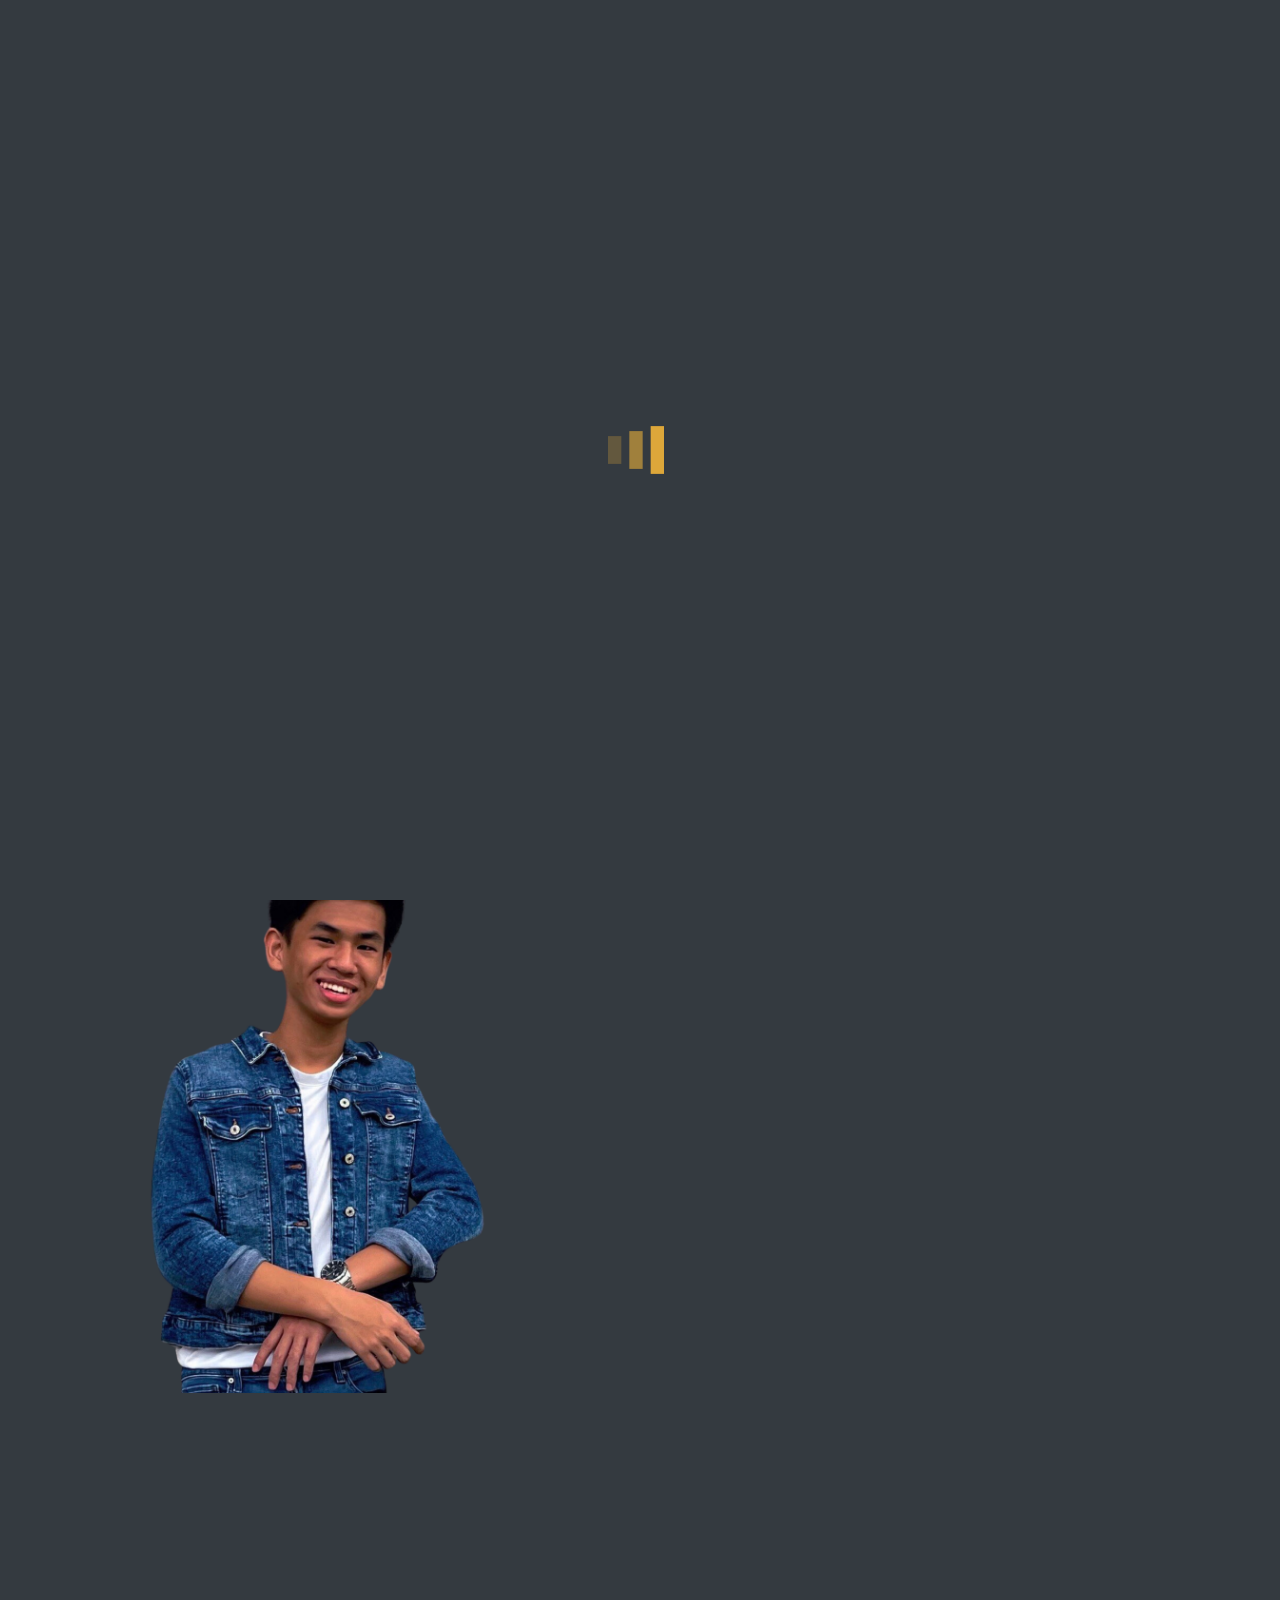
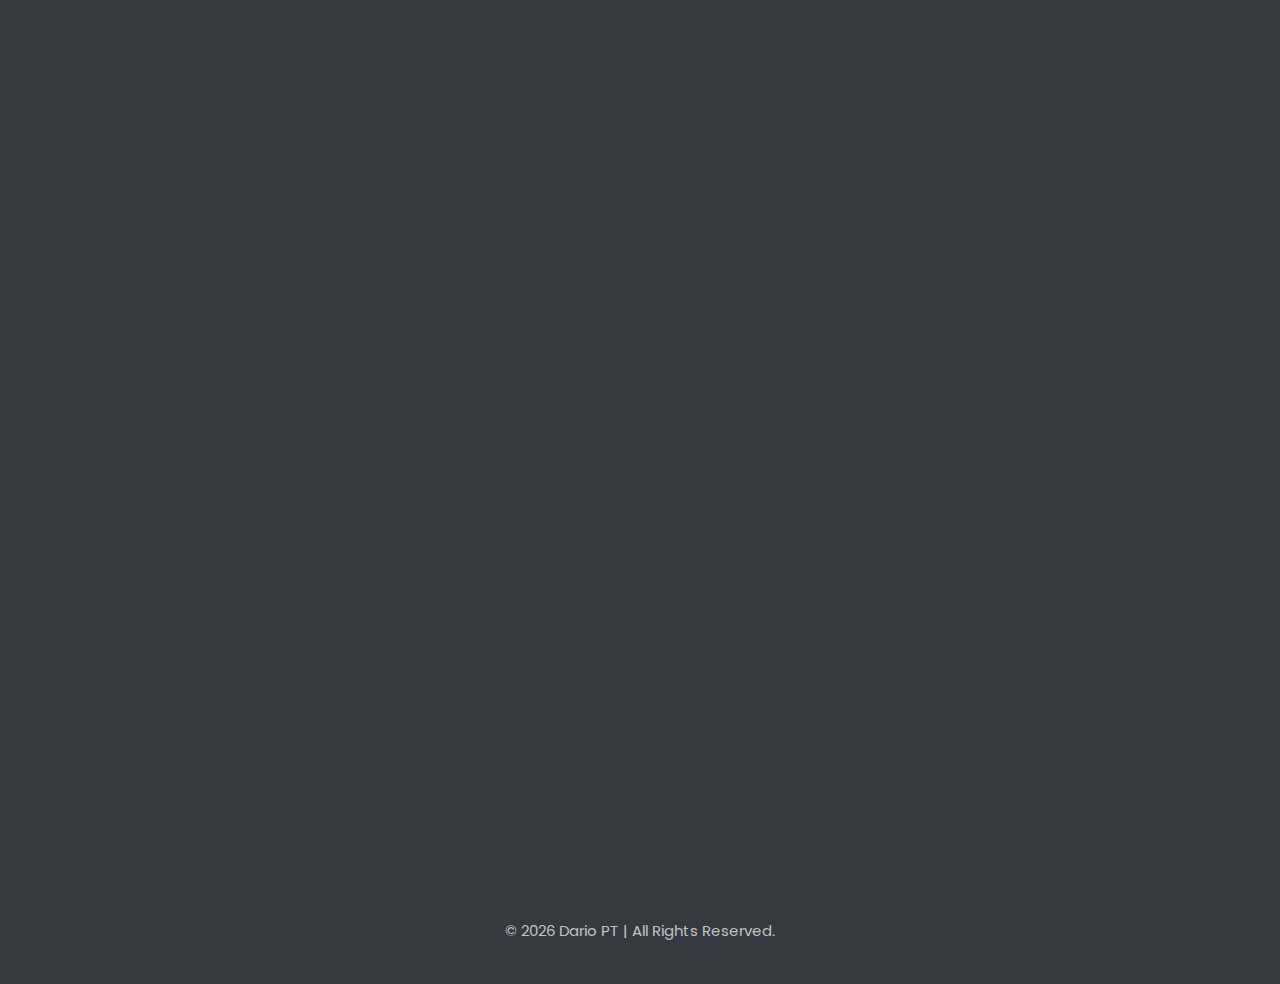
==== index.html @ b9d236a0 "Add files via upload" ====
<!DOCTYPE html>
<html lang="en">

  <head>
    <title>Dario Prawara Teh</title>
    <meta charset="utf-8">
    <meta name="viewport" content="width=device-width, initial-scale=1, maximum-scale=1">

	<meta property="og:title" content="Dario's Webpage">
	<meta property="og:description" content="Explore a world of technology and innovation through my portfolio website. Join me on a digital journey of creativity, learning, and growth.">
	<meta property="og:image" content="https://darios-webpage.netlify.app/images/d-icon.png">
	<meta property="og:url" content="https://darios-webpage.netlify.app/">
    
    <link href="https://fonts.googleapis.com/css?family=Poppins:100,200,300,400,500,600,700,800,900" rel="stylesheet">

    <link rel="stylesheet" href="css/open-iconic-bootstrap.min.css">
    <link rel="stylesheet" href="css/animate.css">
    <link rel="stylesheet" href="css/owl.carousel.min.css">
    <link rel="stylesheet" href="css/owl.theme.default.min.css">
    <link rel="stylesheet" href="css/flaticon.css">
    <link rel="stylesheet" href="css/icomoon.css">
    <link rel="stylesheet" href="css/style.css">
	<!-- Favicon-->
    <link rel="shortcut icon" href="./images/d-icon.png">
  </head>

  <body data-spy="scroll" data-target=".site-navbar-target" data-offset="300">	
	
	<!--Loader-->
	<div class="loader">
		<svg version="1.1" id="Layer_1" xmlns="http://www.w3.org/2000/svg" xmlns:xlink="http://www.w3.org/1999/xlink" x="0px" y="0px"
		   width="90px" height="80px" viewBox="0 0 24 30" style="enable-background:new 0 0 50 50;" xml:space="preserve">
		  <rect x="0" y="10" width="5" height="10" opacity="0.5">
			<animate attributeName="opacity" attributeType="XML" values="0.2; 1; .2" begin="0s" dur="0.8s" repeatCount="indefinite" />
			<animate attributeName="height" attributeType="XML" values="10; 20; 10" begin="0s" dur="0.8s" repeatCount="indefinite" />
			<animate attributeName="y" attributeType="XML" values="10; 5; 10" begin="0s" dur="0.8s" repeatCount="indefinite" />
		  </rect>
		  <rect x="8" y="10" width="5" height="10" opacity="0.5">
			<animate attributeName="opacity" attributeType="XML" values="0.2; 1; .2" begin="0.15s" dur="0.8s" repeatCount="indefinite" />
			<animate attributeName="height" attributeType="XML" values="10; 20; 10" begin="0.15s" dur="0.8s" repeatCount="indefinite" />
			<animate attributeName="y" attributeType="XML" values="10; 5; 10" begin="0.15s" dur="0.8s" repeatCount="indefinite" />
		  </rect>
		  <rect x="16" y="10" width="5" height="10" opacity="0.5">
			<animate attributeName="opacity" attributeType="XML" values="0.2; 1; .2" begin="0.3s" dur="0.8s" repeatCount="indefinite" />
			<animate attributeName="height" attributeType="XML" values="10; 20; 10" begin="0.3s" dur="0.8s" repeatCount="indefinite" />
			<animate attributeName="y" attributeType="XML" values="10; 5; 10" begin="0.3s" dur="0.8s" repeatCount="indefinite" />
		  </rect>
		</svg>
	</div>
	
	<!-- Navigation Bar -->
	<nav class="navbar navbar-expand-lg navbar-dark ftco_navbar ftco-navbar-light site-navbar-target sticky-top" id="ftco-navbar">
		<div class="container">
			<!-- Logo -->
			<a class="navbar-brand px-4 mt-1" href="index.html">Dario.</a>
			<!-- Hamburger Menu Button -->
			<button class="navbar-toggler js-fh5co-nav-toggle fh5co-nav-toggle collapsed" type="button" data-toggle="collapse" data-target="#ftco-nav" aria-controls="ftco-nav" aria-expanded="false" aria-label="Toggle navigation">
				<span class="oi oi-menu px-4"></span>
				<span class="oi oi-x px-4"></span>
			</button>
		
			<!-- Navigation Links -->
			<div class="collapse navbar-collapse" id="ftco-nav">
				<ul class="navbar-nav nav ml-auto">
					<!-- Home Link -->
					<li class="nav-item px-4"><a href="#home-section" class="nav-link"><span>Home</span></a></li>
					<!-- About Link -->
					<li class="nav-item px-4"><a href="#about-section" class="nav-link"><span>About</span></a></li>
					<!-- Experiences Link -->
					<li class="nav-item px-4"><a href="#experience-section" class="nav-link"><span>Experiences</span></a></li>
					<!-- Skills Link -->
					<li class="nav-item px-4"><a href="#skills-section" class="nav-link"><span>Skills</span></a></li>
					<!-- Projects Link -->
					<li class="nav-item px-4"><a href="#projects-section" class="nav-link"><span>Projects</span></a></li>
				</ul>
			</div>
		</div>
	</nav>
	
	<!-- Home Section (Introduction and Picture) -->
	<section id="home-section" class="hero">
		<div class="home-slider owl-carousel" data-plugin-options="{'items': 1, 'loop': false, 'dots': false, 'nav': true, 'autoHeight': false, 'preventMovementUntilSwipeScrollTolerance': true, 'swipeScrollTolerance': 50}">
			<!--Feature Section / Introduction Section-->
			<div class="slider-item">
				<div class="overlay"></div>
				<div class="container">
					<div class="row d-md-flex no-gutters slider-text align-items-end justify-content-end" data-scrollax-parent="true">
						<div class="one-third js-fullheight order-md-last img" style="background-image:url(images/bg_1.png);">
							<div class="overlay"></div>
						</div>
						<div class="one-forth d-flex align-items-center ftco-animate" data-scrollax="properties: { translateY: '70%' }">
							<div class="text mx-3">
								<span class="subheading">Hey There!</span>
								<h1 class="mb-4 mt-3">I'm <span>Dario Prawara Teh</span></h1>
								<h3 class="mb-4">An Aspiring Software Developer</h3>
								<p><a href="./docs/RESUME-2023_DARIO-PRAWARA-TEH-WEI-RONG.pdf" class="btn btn-primary py-3 px-4">View CV</a> <a href="./public/projects.html" class="btn btn-white btn-outline-white py-3 px-4">My projects</a></p>
							</div>
						</div>
					</div>
				</div>
			</div>
			<div class="slider-item">
				<div class="overlay"></div>
			  <div class="container">
				<div class="row d-flex no-gutters slider-text align-items-end justify-content-end" data-scrollax-parent="true">
					<div class="one-third js-fullheight order-md-last img" style="background-image:url(images/bg_1_ver2.png);">
						<div class="overlay"></div>
					</div>
					<div class="one-forth d-flex align-items-center ftco-animate" data-scrollax=" properties: { translateY: '70%' }">
						<div class="text">
							<span class="subheading">Hey There!</span>
						  <h1 class="carousel-text-2 mb-4 mt-3">I'm a <span>computer science</span> student in Singapore</h1>
						  <p><a href="./docs/RESUME-2023_DARIO-PRAWARA-TEH-WEI-RONG.pdf" class="btn btn-primary py-3 px-4">View CV</a> <a href="./public/projects.html" class="btn btn-white btn-outline-white py-3 px-4">My projects</a></p>
					  </div>
					</div>
				  </div>
			  </div>
			</div>
		</div>
	</section>

	<!--About Me Section (Feature Interests, A bit About Me)-->
	<section class="ftco-about img ftco-section ftco-no-pb pt-5 mt-5" id="about-section">
		<div class="container">
			<div class="row d-flex">
				<!-- Left Column: Image -->
				<div class="col-md-6 col-lg-5 d-flex">
					<div class="img-about img d-flex align-items-stretch">
						<div class="overlay"></div>
						<!-- Image Display -->
						<div class="img d-flex align-self-stretch align-items-center" style="background-image:url(images/bg_2.png);">
						</div>
					</div>
				</div>
				<!-- Right Column: Text Content -->
				<div class="col-md-6 col-lg-7 pl-lg-5 ftco-no-pb">
					<div class="row justify-content-start">
						<div class="col-md-12 heading-section ftco-animate">
							<!-- Main Heading -->
							<h1 class="big big-2 text-center">ABOUT ME</h1>
							<h2 class="mb-4 text-center">ABOUT ME</h2>
							<p class="text-center">Discover what defines me below.</p>
							<!-- About Me Text -->
							<p class="about-me px-4" style="color:white">I'm a driven individual, fiercely pursuing my ambitions with unwavering purpose. In my academic journey, I've excelled in both studies and extracurriculars. My leadership roles have honed my communication and organizational prowess, empowering me to inspire and guide others effectively.<br><br>My tenacity fuels my unwavering commitment to goal achievement. I thrive on focused, goal-oriented approaches. Moreover, my inherent adaptability effortlessly allows me to embrace fresh ideas and viewpoints, reflecting my innate versatility.</p>
						</div>
					</div>
					<!-- Counter Section -->
					<div class="counter counter-wrap ftco-animate mt-md-4">
						<div class="text">
							<p style="font-size:17px;">
								<!-- Project Completion Counter -->
								<span class="number" data-number="13" style="font-weight:bold">0</span>
								<span style="font-weight:bold">Projects Completed</span>
							</p>
						</div>
					</div>
				</div>
			</div>
		</div>
	</section>

	<!--Experiences Section (Feature Educational Qualifications / Work Experience)-->
    <section class="ftco-section ftco-no-pb pt-4 mt-5" id="experience-section">
    	<div class="container">
    		<div class="row justify-content-center pb-4">
          <div class="col-md-10 heading-section text-center ftco-animate">
          	<h1 class="big big-2">EXPERIENCE</h1>
            <h2 class="mb-4">EXPERIENCE</h2>
            <p class="px-2">Here is my experience in internship roles, competitions and self-initiated ventures that have cultivated my expertise in technology and AI.</p>
          </div>
        </div>
    		<div class="row">
    			<div class="experience col-md-4 mb-4">
    				<div class="exp resume-wrap ftco-animate">
    					<span class="date">2022</span>
    					<h2>IT Systems Support Intern</h2>
    					<span class="position">TraceSafe Asia Pacific</span>
    					<p class="mt-4">I played a key role in the production and development of MOH Sensor Gateways (IoT), taking the lead in guiding Year 3 Interns, meticulously managing technical data for efficient retrieval, and conducting comprehensive tests to ensure the optimal functioning of SIM cards within the gateway devices.</p>
    				</div>
    			</div>

				<div class="experience col-md-4 mb-4">
    				<div class="exp resume-wrap ftco-animate">
    					<span class="date">2023</span>
    					<h2>GroceryGO</h2>
    					<span class="position">My Incubator Startup</span>
    					<p class="mt-4">I am currently working on an AI-powered grocery app, GroceryGO, to ease the hassles of grocery shopping using machine learning algorithms and AI image-to-text recognition tools. The idea achieved 3rd place at the Singapore Polytechnic Entrepreneurship Festival, proving the feasibility of this innovation.</p>
    				</div>
    			</div>

    			<div class="experience col-md-4 mb-4">
    				<div class="exp resume-wrap ftco-animate">
    					<span class="date">2022-2025</span>
    					<h2>Diploma in Applied AI &amp; Analytics</h2>
    					<span class="position">Singapore Polytechnic</span>
    					<p class="mt-4">Pursuing a diploma in Applied AI and Analytics exposed me to coding software, equipping me with programming skills for data analysis, machine learning, and building AI models. This enables me to handle complex datasets, implement algorithms, and obtain insights for informed decisions.</p>
    				</div>
    			</div>
    		</div>
    	</div>
    </section>

	<!--Skills Section (Showcase some programming languages learnt / familiar with)-->
    <section class="ftco-section ftco-no-pb" id="skills-section">
    	<div class="container">
    		<div class="row justify-content-center py-2 pb-4">
          <div class="col-md-10 heading-section text-center ftco-animate">
          	<h1 class="big big-2">SKILLS</h1>
            <h2 class="mb-4">SKILLS</h2>
            <p class="px-2">Pursuing a diploma in Applied AI and Analytics, I possess expertise in various programming software, allowing me to proficiently analyze complex data, develop advanced algorithms, and create innovative AI solutions.</p>
          </div>
        </div>
    		<div class="row">
					<div class="skills col-md-4 text-center d-flex ftco-animate">
						<a class="services-1">
							<span class="icon">
								<img src="/images/html-5.png">
							</span>
							<div class="desc">
								<h3 class="mb-3">HTML | CSS | Bootstrap</h3>
							</div>
						</a>
					</div>
					<div class="skills col-md-4 text-center d-flex ftco-animate">
						<a class="services-1">
							<span class="icon">
								<img src="/images/js-icon.png">
							</span>
							<div class="desc">
								<h3 class="mb-3">Javascript</h3>
							</div>
						</a>
					</div>
					<div class="skills col-md-4 text-center d-flex ftco-animate">
						<a class="services-1">
							<span class="icon">
								<img src="/images/python.png">
							</span>
							<div class="desc">
								<h3 class="mb-3">Python</h3>
							</div>
						</a>
					</div>
					<div class="skills col-md-4 text-center d-flex ftco-animate">
						<a class="services-1">
							<span class="icon">
								<img src="/images/react.png">
							</span>
							<div class="desc">
								<h3 class="mb-3">React</h3>
							</div>
						</a>
					</div>
					<div class="skills col-md-4 text-center d-flex ftco-animate">
						<a class="services-1">
							<span class="icon">
								<img src="/images/database-icon.png">
							</span>
							<div class="desc">
								<h3 class="mb-3">MySQL | SQLServer</h3>
							</div>
						</a>
					</div>
					<div class="skills col-md-4 text-center d-flex ftco-animate">
						<a class="services-1">
							<span class="icon">
								<img src="/images/mongodb.png">
							</span>
							<div class="desc">
								<h3 class="mb-3">MongoDB</h3>
							</div>
						</a>
					</div>
					<div class="skills col-md-4 text-center d-flex ftco-animate">
						<a class="services-1">
							<span class="icon">
								<img src="/images/tableau.png">
							</span>
							<div class="desc">
								<h3 class="mb-3">Tableau</h3>
							</div>
						</a>
					</div>
				</div>
    		</div>
    </section>

	<!--Projects Section (Showcase 6 pinned projects / works done)-->
    <section class="ftco-section" id="projects-section">
    	<div class="container">
    		<div class="row justify-content-center pb-4">
				<div class="col-md-12 heading-section text-center ftco-animate">
					<h1 class="big big-2">PROJECTS</h1>
					<h2 class="mb-4">PROJECTS</h2>
					<p class="px-2">Here are a few of the projects I've been involved in, spanning AI, web design, and more. Feel free to check them out!</p>
				</div>
			</div>

			<div class="container">
				<div class="row">
					<div class="pinned col-md-6 mb-4">
						<div class="card ftco-animate" style="background-color:rgba(255, 255, 255, 0.1); border: 1px solid white; max-height: 200px;">
							<a href='../public/projects-detail.html?projectId=0'><div class="card-body card-projects">
								<h5 class="card-title" style="font-size:17px;">Bank Fraud Classification Model</h5>
								<p class="card-text">AI & MACHINE LEARNING</p>
							</div></a>
						</div>
					</div>
					<div class="pinned col-md-6 mb-4">
						<div class="card ftco-animate" style="background-color:rgba(255, 255, 255, 0.1); border: 1px solid white; max-height: 200px;">
							<a href='./public/projects-detail.html?projectId=1'><div class="card-body card-projects">
								<h5 class="card-title" style="font-size:17px;">Energy Consumption Forecasting</h5>
								<p class="card-text">AI & MACHINE LEARNING</p>
							</div></a>
						</div>
					</div>
					<div class="pinned col-md-6 mb-4">
						<div class="card ftco-animate" style="background-color:rgba(255, 255, 255, 0.1); border: 1px solid white; max-height: 200px;">
							<a href='./public/projects-detail.html?projectId=2'><div class="card-body card-projects">
								<h5 class="card-title" style="font-size:17px;">Bootstrap Portfolio Website</h5>
								<p class="card-text">FRONT-END WEB DEVELOPMENT</p>
							</div></a>
						</div>
					</div>
					<div class="pinned col-md-6 mb-4">
						<div class="card ftco-animate" style="background-color:rgba(255, 255, 255, 0.1); border: 1px solid white; max-height: 200px;">
							<a href='./public/projects-detail.html?projectId=3'><div class="card-body card-projects">
								<h5 class="card-title" style="font-size:17px;">US Housing Prices Prediction</h5>
								<p class="card-text">AI & MACHINE LEARNING</p>
							</div></a>
						</div>
					</div>
					<div class="pinned col-md-6 mb-4">
						<div class="card ftco-animate" style="background-color:rgba(255, 255, 255, 0.1); border: 1px solid white; max-height: 200px;">
							<a href='./public/projects-detail.html?projectId=4'><div class="card-body card-projects">
								<h5 class="card-title" style="font-size:17px;">Mall Customers Clustering Analysis</h5>
								<p class="card-text">AI & MACHINE LEARNING</p>
							</div></a>
						</div>
					</div>
					<div class="pinned col-md-6 mb-4">
						<div class="card ftco-animate" style="background-color:rgba(255, 255, 255, 0.1); border: 1px solid white; max-height: 200px;">
							<a href='./public/projects-detail.html?projectId=5'><div class="card-body card-projects">
								<h5 class="card-title" style="font-size:17px;">Renewable Energy Data Analysis</h5>
								<p class="card-text">DATA SCIENCE & ANALYTICS</p>
							</div></a>
						</div>
					</div>
				</div>
			</div>

			<div class="row justify-content-center mt-5">
    			<div class="col-md-6 text-center ftco-animate">
    				<p><a href="./public/projects.html" class="btn btn-primary py-4 px-5">View All Projects</a></p>
    			</div>
    		</div>

		</div>
	</section>
		
	<!--Contact Section (Reach out to Linkedin...)-->
    <footer class="ftco-footer">

      <div class="container">
        <div class="row mb-2">
          <div class="col-md">
            <div class="ftco-footer-widget mb-2 d-flex justify-content-center align-items-center">
              <ul class="ftco-footer-social list-unstyled float-md-left float-lft mt-5">
                <li class="ftco-animate"><a href="https://www.linkedin.com/in/dariopteh/"><span class="icon-linkedin"></span></a></li>
                <li class="ftco-animate"><a href="https://github.com/DarioPTWR"><span class="icon-github"></span></a></li>
                <li class="ftco-animate"><a href="https://www.instagram.com/darioprawara/"><span class="icon-instagram"></span></a></li>
				<li class="ftco-animate"><a href="mailto:darioprawarateh@gmail.com"><span class="icon-envelope"></span></a></li>
              </ul>
            </div>
          </div>
		</div>

        <div class="row">
          <div class="col-md-12 text-center mb-4">
            <p style="font-size:15px">&copy;&nbsp;<script>document.write(new Date().getFullYear());</script> Dario PT | All Rights Reserved.</p>
          </div>
        </div>
      </div>
    </footer>

	<script>
		// Loader Function
		setTimeout(function(){
			$('.loader').fadeToggle();
		}, 1500);
	</script>

	<!--JavaScript Files-->
	<script src="js/jquery.min.js"></script>
	<script src="js/jquery-migrate-3.0.1.min.js"></script>
	<script src="js/bootstrap.min.js"></script>
	<script src="js/jquery.waypoints.min.js"></script>
	<script src="js/jquery.stellar.min.js"></script>
	<script src="js/owl.carousel.min.js"></script>
	<script src="js/aos.js"></script>
	<script src="js/jquery.animateNumber.min.js"></script>
	<script src="js/scrollax.min.js"></script>
	<script src="js/main.js"></script>
  
  </body>
</html>
---- css/flaticon.css ----
/*
  	Flaticon icon font: Flaticon
  	Creation date: 04/01/2019 13:45
  	*/


@font-face {
  font-family: "Flaticon";
  src: url("../fonts/flaticon/font/Flaticon.eot");
  src: url("../fonts/flaticon/font/Flaticon.eot?#iefix") format("embedded-opentype"),
       url("../fonts/flaticon/font/Flaticon.woff") format("woff"),
       url("../fonts/flaticon/font/Flaticon.ttf") format("truetype"),
       url("../fonts/flaticon/font/Flaticon.svg#Flaticon") format("svg");
  font-weight: normal;
  font-style: normal;
}

@media screen and (-webkit-min-device-pixel-ratio:0) {
  @font-face {
    font-family: "Flaticon";
    src: url("../fonts/flaticon/font/Flaticon.svg#Flaticon") format("svg");
  }
}

[class^="flaticon-"]:before, [class*=" flaticon-"]:before,
[class^="flaticon-"]:after, [class*=" flaticon-"]:after {   
  font-family: Flaticon;
  font-style: normal;
  font-weight: normal;
  font-variant: normal;
  text-transform: none;
  line-height: 1;

  /* Better Font Rendering =========== */
  -webkit-font-smoothing: antialiased;
  -moz-osx-font-smoothing: grayscale;
}

.flaticon-ideas:before { content: "\f100"; }
.flaticon-flasks:before { content: "\f101"; }
.flaticon-analysis:before { content: "\f102"; }
.flaticon-ux-design:before { content: "\f103"; }
.flaticon-web-design:before { content: "\f104"; }
.flaticon-idea:before { content: "\f105"; }
.flaticon-innovation:before { content: "\f106"; }
---- css/icomoon.css ----
@font-face {
  font-family: 'icomoon';
  src:  url('../fonts/icomoon/icomoon.eot?6tt51o');
  src:  url('../fonts/icomoon/icomoon.eot?6tt51o#iefix') format('embedded-opentype'),
    url('../fonts/icomoon/icomoon.ttf?6tt51o') format('truetype'),
    url('../fonts/icomoon/icomoon.woff?6tt51o') format('woff'),
    url('../fonts/icomoon/icomoon.svg?6tt51o#icomoon') format('svg');
  font-weight: normal;
  font-style: normal;
}

[class^="icon-"], [class*=" icon-"] {
  /* use !important to prevent issues with browser extensions that change fonts */
  font-family: 'icomoon' !important;
  font-style: normal;
  font-weight: normal;
  font-variant: normal;
  text-transform: none;
  line-height: 1;

  /* Better Font Rendering =========== */
  -webkit-font-smoothing: antialiased;
  -moz-osx-font-smoothing: grayscale;
}

.icon-asterisk:before {
  content: "\f069";
}
.icon-plus:before {
  content: "\f067";
}
.icon-question:before {
  content: "\f128";
}
.icon-minus:before {
  content: "\f068";
}
.icon-glass:before {
  content: "\f000";
}
.icon-music:before {
  content: "\f001";
}
.icon-search:before {
  content: "\f002";
}
.icon-envelope-o:before {
  content: "\f003";
}
.icon-heart:before {
  content: "\f004";
}
.icon-star:before {
  content: "\f005";
}
.icon-star-o:before {
  content: "\f006";
}
.icon-user:before {
  content: "\f007";
}
.icon-film:before {
  content: "\f008";
}
.icon-th-large:before {
  content: "\f009";
}
.icon-th:before {
  content: "\f00a";
}
.icon-th-list:before {
  content: "\f00b";
}
.icon-check:before {
  content: "\f00c";
}
.icon-close:before {
  content: "\f00d";
}
.icon-remove:before {
  content: "\f00d";
}
.icon-times:before {
  content: "\f00d";
}
.icon-search-plus:before {
  content: "\f00e";
}
.icon-search-minus:before {
  content: "\f010";
}
.icon-power-off:before {
  content: "\f011";
}
.icon-signal:before {
  content: "\f012";
}
.icon-cog:before {
  content: "\f013";
}
.icon-gear:before {
  content: "\f013";
}
.icon-trash-o:before {
  content: "\f014";
}
.icon-home:before {
  content: "\f015";
}
.icon-file-o:before {
  content: "\f016";
}
.icon-clock-o:before {
  content: "\f017";
}
.icon-road:before {
  content: "\f018";
}
.icon-download:before {
  content: "\f019";
}
.icon-arrow-circle-o-down:before {
  content: "\f01a";
}
.icon-arrow-circle-o-up:before {
  content: "\f01b";
}
.icon-inbox:before {
  content: "\f01c";
}
.icon-play-circle-o:before {
  content: "\f01d";
}
.icon-repeat:before {
  content: "\f01e";
}
.icon-rotate-right:before {
  content: "\f01e";
}
.icon-refresh:before {
  content: "\f021";
}
.icon-list-alt:before {
  content: "\f022";
}
.icon-lock:before {
  content: "\f023";
}
.icon-flag:before {
  content: "\f024";
}
.icon-headphones:before {
  content: "\f025";
}
.icon-volume-off:before {
  content: "\f026";
}
.icon-volume-down:before {
  content: "\f027";
}
.icon-volume-up:before {
  content: "\f028";
}
.icon-qrcode:before {
  content: "\f029";
}
.icon-barcode:before {
  content: "\f02a";
}
.icon-tag:before {
  content: "\f02b";
}
.icon-tags:before {
  content: "\f02c";
}
.icon-book:before {
  content: "\f02d";
}
.icon-bookmark:before {
  content: "\f02e";
}
.icon-print:before {
  content: "\f02f";
}
.icon-camera:before {
  content: "\f030";
}
.icon-font:before {
  content: "\f031";
}
.icon-bold:before {
  content: "\f032";
}
.icon-italic:before {
  content: "\f033";
}
.icon-text-height:before {
  content: "\f034";
}
.icon-text-width:before {
  content: "\f035";
}
.icon-align-left:before {
  content: "\f036";
}
.icon-align-center:before {
  content: "\f037";
}
.icon-align-right:before {
  content: "\f038";
}
.icon-align-justify:before {
  content: "\f039";
}
.icon-list:before {
  content: "\f03a";
}
.icon-dedent:before {
  content: "\f03b";
}
.icon-outdent:before {
  content: "\f03b";
}
.icon-indent:before {
  content: "\f03c";
}
.icon-video-camera:before {
  content: "\f03d";
}
.icon-image:before {
  content: "\f03e";
}
.icon-photo:before {
  content: "\f03e";
}
.icon-picture-o:before {
  content: "\f03e";
}
.icon-pencil:before {
  content: "\f040";
}
.icon-map-marker:before {
  content: "\f041";
}
.icon-adjust:before {
  content: "\f042";
}
.icon-tint:before {
  content: "\f043";
}
.icon-edit:before {
  content: "\f044";
}
.icon-pencil-square-o:before {
  content: "\f044";
}
.icon-share-square-o:before {
  content: "\f045";
}
.icon-check-square-o:before {
  content: "\f046";
}
.icon-arrows:before {
  content: "\f047";
}
.icon-step-backward:before {
  content: "\f048";
}
.icon-fast-backward:before {
  content: "\f049";
}
.icon-backward:before {
  content: "\f04a";
}
.icon-play:before {
  content: "\f04b";
}
.icon-pause:before {
  content: "\f04c";
}
.icon-stop:before {
  content: "\f04d";
}
.icon-forward:before {
  content: "\f04e";
}
.icon-fast-forward:before {
  content: "\f050";
}
.icon-step-forward:before {
  content: "\f051";
}
.icon-eject:before {
  content: "\f052";
}
.icon-chevron-left:before {
  content: "\f053";
}
.icon-chevron-right:before {
  content: "\f054";
}
.icon-plus-circle:before {
  content: "\f055";
}
.icon-minus-circle:before {
  content: "\f056";
}
.icon-times-circle:before {
  content: "\f057";
}
.icon-check-circle:before {
  content: "\f058";
}
.icon-question-circle:before {
  content: "\f059";
}
.icon-info-circle:before {
  content: "\f05a";
}
.icon-crosshairs:before {
  content: "\f05b";
}
.icon-times-circle-o:before {
  content: "\f05c";
}
.icon-check-circle-o:before {
  content: "\f05d";
}
.icon-ban:before {
  content: "\f05e";
}
.icon-arrow-left:before {
  content: "\f060";
}
.icon-arrow-right:before {
  content: "\f061";
}
.icon-arrow-up:before {
  content: "\f062";
}
.icon-arrow-down:before {
  content: "\f063";
}
.icon-mail-forward:before {
  content: "\f064";
}
.icon-share:before {
  content: "\f064";
}
.icon-expand:before {
  content: "\f065";
}
.icon-compress:before {
  content: "\f066";
}
.icon-exclamation-circle:before {
  content: "\f06a";
}
.icon-gift:before {
  content: "\f06b";
}
.icon-leaf:before {
  content: "\f06c";
}
.icon-fire:before {
  content: "\f06d";
}
.icon-eye:before {
  content: "\f06e";
}
.icon-eye-slash:before {
  content: "\f070";
}
.icon-exclamation-triangle:before {
  content: "\f071";
}
.icon-warning:before {
  content: "\f071";
}
.icon-plane:before {
  content: "\f072";
}
.icon-calendar:before {
  content: "\f073";
}
.icon-random:before {
  content: "\f074";
}
.icon-comment:before {
  content: "\f075";
}
.icon-magnet:before {
  content: "\f076";
}
.icon-chevron-up:before {
  content: "\f077";
}
.icon-chevron-down:before {
  content: "\f078";
}
.icon-retweet:before {
  content: "\f079";
}
.icon-shopping-cart:before {
  content: "\f07a";
}
.icon-folder:before {
  content: "\f07b";
}
.icon-folder-open:before {
  content: "\f07c";
}
.icon-arrows-v:before {
  content: "\f07d";
}
.icon-arrows-h:before {
  content: "\f07e";
}
.icon-bar-chart:before {
  content: "\f080";
}
.icon-bar-chart-o:before {
  content: "\f080";
}
.icon-twitter-square:before {
  content: "\f081";
}
.icon-facebook-square:before {
  content: "\f082";
}
.icon-camera-retro:before {
  content: "\f083";
}
.icon-key:before {
  content: "\f084";
}
.icon-cogs:before {
  content: "\f085";
}
.icon-gears:before {
  content: "\f085";
}
.icon-comments:before {
  content: "\f086";
}
.icon-thumbs-o-up:before {
  content: "\f087";
}
.icon-thumbs-o-down:before {
  content: "\f088";
}
.icon-star-half:before {
  content: "\f089";
}
.icon-heart-o:before {
  content: "\f08a";
}
.icon-sign-out:before {
  content: "\f08b";
}
.icon-linkedin-square:before {
  content: "\f08c";
}
.icon-thumb-tack:before {
  content: "\f08d";
}
.icon-external-link:before {
  content: "\f08e";
}
.icon-sign-in:before {
  content: "\f090";
}
.icon-trophy:before {
  content: "\f091";
}
.icon-github-square:before {
  content: "\f092";
}
.icon-upload:before {
  content: "\f093";
}
.icon-lemon-o:before {
  content: "\f094";
}
.icon-phone:before {
  content: "\f095";
}
.icon-square-o:before {
  content: "\f096";
}
.icon-bookmark-o:before {
  content: "\f097";
}
.icon-phone-square:before {
  content: "\f098";
}
.icon-twitter:before {
  content: "\f099";
}
.icon-facebook:before {
  content: "\f09a";
}
.icon-facebook-f:before {
  content: "\f09a";
}
.icon-github:before {
  content: "\f09b";
}
.icon-unlock:before {
  content: "\f09c";
}
.icon-credit-card:before {
  content: "\f09d";
}
.icon-feed:before {
  content: "\f09e";
}
.icon-rss:before {
  content: "\f09e";
}
.icon-hdd-o:before {
  content: "\f0a0";
}
.icon-bullhorn:before {
  content: "\f0a1";
}
.icon-bell-o:before {
  content: "\f0a2";
}
.icon-certificate:before {
  content: "\f0a3";
}
.icon-hand-o-right:before {
  content: "\f0a4";
}
.icon-hand-o-left:before {
  content: "\f0a5";
}
.icon-hand-o-up:before {
  content: "\f0a6";
}
.icon-hand-o-down:before {
  content: "\f0a7";
}
.icon-arrow-circle-left:before {
  content: "\f0a8";
}
.icon-arrow-circle-right:before {
  content: "\f0a9";
}
.icon-arrow-circle-up:before {
  content: "\f0aa";
}
.icon-arrow-circle-down:before {
  content: "\f0ab";
}
.icon-globe:before {
  content: "\f0ac";
}
.icon-wrench:before {
  content: "\f0ad";
}
.icon-tasks:before {
  content: "\f0ae";
}
.icon-filter:before {
  content: "\f0b0";
}
.icon-briefcase:before {
  content: "\f0b1";
}
.icon-arrows-alt:before {
  content: "\f0b2";
}
.icon-group:before {
  content: "\f0c0";
}
.icon-users:before {
  content: "\f0c0";
}
.icon-chain:before {
  content: "\f0c1";
}
.icon-link:before {
  content: "\f0c1";
}
.icon-cloud:before {
  content: "\f0c2";
}
.icon-flask:before {
  content: "\f0c3";
}
.icon-cut:before {
  content: "\f0c4";
}
.icon-scissors:before {
  content: "\f0c4";
}
.icon-copy:before {
  content: "\f0c5";
}
.icon-files-o:before {
  content: "\f0c5";
}
.icon-paperclip:before {
  content: "\f0c6";
}
.icon-floppy-o:before {
  content: "\f0c7";
}
.icon-save:before {
  content: "\f0c7";
}
.icon-square:before {
  content: "\f0c8";
}
.icon-bars:before {
  content: "\f0c9";
}
.icon-navicon:before {
  content: "\f0c9";
}
.icon-reorder:before {
  content: "\f0c9";
}
.icon-list-ul:before {
  content: "\f0ca";
}
.icon-list-ol:before {
  content: "\f0cb";
}
.icon-strikethrough:before {
  content: "\f0cc";
}
.icon-underline:before {
  content: "\f0cd";
}
.icon-table:before {
  content: "\f0ce";
}
.icon-magic:before {
  content: "\f0d0";
}
.icon-truck:before {
  content: "\f0d1";
}
.icon-pinterest:before {
  content: "\f0d2";
}
.icon-pinterest-square:before {
  content: "\f0d3";
}
.icon-google-plus-square:before {
  content: "\f0d4";
}
.icon-google-plus:before {
  content: "\f0d5";
}
.icon-money:before {
  content: "\f0d6";
}
.icon-caret-down:before {
  content: "\f0d7";
}
.icon-caret-up:before {
  content: "\f0d8";
}
.icon-caret-left:before {
  content: "\f0d9";
}
.icon-caret-right:before {
  content: "\f0da";
}
.icon-columns:before {
  content: "\f0db";
}
.icon-sort:before {
  content: "\f0dc";
}
.icon-unsorted:before {
  content: "\f0dc";
}
.icon-sort-desc:before {
  content: "\f0dd";
}
.icon-sort-down:before {
  content: "\f0dd";
}
.icon-sort-asc:before {
  content: "\f0de";
}
.icon-sort-up:before {
  content: "\f0de";
}
.icon-envelope:before {
  content: "\f0e0";
}
.icon-linkedin:before {
  content: "\f0e1";
}
.icon-rotate-left:before {
  content: "\f0e2";
}
.icon-undo:before {
  content: "\f0e2";
}
.icon-gavel:before {
  content: "\f0e3";
}
.icon-legal:before {
  content: "\f0e3";
}
.icon-dashboard:before {
  content: "\f0e4";
}
.icon-tachometer:before {
  content: "\f0e4";
}
.icon-comment-o:before {
  content: "\f0e5";
}
.icon-comments-o:before {
  content: "\f0e6";
}
.icon-bolt:before {
  content: "\f0e7";
}
.icon-flash:before {
  content: "\f0e7";
}
.icon-sitemap:before {
  content: "\f0e8";
}
.icon-umbrella:before {
  content: "\f0e9";
}
.icon-clipboard:before {
  content: "\f0ea";
}
.icon-paste:before {
  content: "\f0ea";
}
.icon-lightbulb-o:before {
  content: "\f0eb";
}
.icon-exchange:before {
  content: "\f0ec";
}
.icon-cloud-download:before {
  content: "\f0ed";
}
.icon-cloud-upload:before {
  content: "\f0ee";
}
.icon-user-md:before {
  content: "\f0f0";
}
.icon-stethoscope:before {
  content: "\f0f1";
}
.icon-suitcase:before {
  content: "\f0f2";
}
.icon-bell:before {
  content: "\f0f3";
}
.icon-coffee:before {
  content: "\f0f4";
}
.icon-cutlery:before {
  content: "\f0f5";
}
.icon-file-text-o:before {
  content: "\f0f6";
}
.icon-building-o:before {
  content: "\f0f7";
}
.icon-hospital-o:before {
  content: "\f0f8";
}
.icon-ambulance:before {
  content: "\f0f9";
}
.icon-medkit:before {
  content: "\f0fa";
}
.icon-fighter-jet:before {
  content: "\f0fb";
}
.icon-beer:before {
  content: "\f0fc";
}
.icon-h-square:before {
  content: "\f0fd";
}
.icon-plus-square:before {
  content: "\f0fe";
}
.icon-angle-double-left:before {
  content: "\f100";
}
.icon-angle-double-right:before {
  content: "\f101";
}
.icon-angle-double-up:before {
  content: "\f102";
}
.icon-angle-double-down:before {
  content: "\f103";
}
.icon-angle-left:before {
  content: "\f104";
}
.icon-angle-right:before {
  content: "\f105";
}
.icon-angle-up:before {
  content: "\f106";
}
.icon-angle-down:before {
  content: "\f107";
}
.icon-desktop:before {
  content: "\f108";
}
.icon-laptop:before {
  content: "\f109";
}
.icon-tablet:before {
  content: "\f10a";
}
.icon-mobile:before {
  content: "\f10b";
}
.icon-mobile-phone:before {
  content: "\f10b";
}
.icon-circle-o:before {
  content: "\f10c";
}
.icon-quote-left:before {
  content: "\f10d";
}
.icon-quote-right:before {
  content: "\f10e";
}
.icon-spinner:before {
  content: "\f110";
}
.icon-circle:before {
  content: "\f111";
}
.icon-mail-reply:before {
  content: "\f112";
}
.icon-reply:before {
  content: "\f112";
}
.icon-github-alt:before {
  content: "\f113";
}
.icon-folder-o:before {
  content: "\f114";
}
.icon-folder-open-o:before {
  content: "\f115";
}
.icon-smile-o:before {
  content: "\f118";
}
.icon-frown-o:before {
  content: "\f119";
}
.icon-meh-o:before {
  content: "\f11a";
}
.icon-gamepad:before {
  content: "\f11b";
}
.icon-keyboard-o:before {
  content: "\f11c";
}
.icon-flag-o:before {
  content: "\f11d";
}
.icon-flag-checkered:before {
  content: "\f11e";
}
.icon-terminal:before {
  content: "\f120";
}
.icon-code:before {
  content: "\f121";
}
.icon-mail-reply-all:before {
  content: "\f122";
}
.icon-reply-all:before {
  content: "\f122";
}
.icon-star-half-empty:before {
  content: "\f123";
}
.icon-star-half-full:before {
  content: "\f123";
}
.icon-star-half-o:before {
  content: "\f123";
}
.icon-location-arrow:before {
  content: "\f124";
}
.icon-crop:before {
  content: "\f125";
}
.icon-code-fork:before {
  content: "\f126";
}
.icon-chain-broken:before {
  content: "\f127";
}
.icon-unlink:before {
  content: "\f127";
}
.icon-info:before {
  content: "\f129";
}
.icon-exclamation:before {
  content: "\f12a";
}
.icon-superscript:before {
  content: "\f12b";
}
.icon-subscript:before {
  content: "\f12c";
}
.icon-eraser:before {
  content: "\f12d";
}
.icon-puzzle-piece:before {
  content: "\f12e";
}
.icon-microphone:before {
  content: "\f130";
}
.icon-microphone-slash:before {
  content: "\f131";
}
.icon-shield:before {
  content: "\f132";
}
.icon-calendar-o:before {
  content: "\f133";
}
.icon-fire-extinguisher:before {
  content: "\f134";
}
.icon-rocket:before {
  content: "\f135";
}
.icon-maxcdn:before {
  content: "\f136";
}
.icon-chevron-circle-left:before {
  content: "\f137";
}
.icon-chevron-circle-right:before {
  content: "\f138";
}
.icon-chevron-circle-up:before {
  content: "\f139";
}
.icon-chevron-circle-down:before {
  content: "\f13a";
}
.icon-html5:before {
  content: "\f13b";
}
.icon-css3:before {
  content: "\f13c";
}
.icon-anchor:before {
  content: "\f13d";
}
.icon-unlock-alt:before {
  content: "\f13e";
}
.icon-bullseye:before {
  content: "\f140";
}
.icon-ellipsis-h:before {
  content: "\f141";
}
.icon-ellipsis-v:before {
  content: "\f142";
}
.icon-rss-square:before {
  content: "\f143";
}
.icon-play-circle:before {
  content: "\f144";
}
.icon-ticket:before {
  content: "\f145";
}
.icon-minus-square:before {
  content: "\f146";
}
.icon-minus-square-o:before {
  content: "\f147";
}
.icon-level-up:before {
  content: "\f148";
}
.icon-level-down:before {
  content: "\f149";
}
.icon-check-square:before {
  content: "\f14a";
}
.icon-pencil-square:before {
  content: "\f14b";
}
.icon-external-link-square:before {
  content: "\f14c";
}
.icon-share-square:before {
  content: "\f14d";
}
.icon-compass:before {
  content: "\f14e";
}
.icon-caret-square-o-down:before {
  content: "\f150";
}
.icon-toggle-down:before {
  content: "\f150";
}
.icon-caret-square-o-up:before {
  content: "\f151";
}
.icon-toggle-up:before {
  content: "\f151";
}
.icon-caret-square-o-right:before {
  content: "\f152";
}
.icon-toggle-right:before {
  content: "\f152";
}
.icon-eur:before {
  content: "\f153";
}
.icon-euro:before {
  content: "\f153";
}
.icon-gbp:before {
  content: "\f154";
}
.icon-dollar:before {
  content: "\f155";
}
.icon-usd:before {
  content: "\f155";
}
.icon-inr:before {
  content: "\f156";
}
.icon-rupee:before {
  content: "\f156";
}
.icon-cny:before {
  content: "\f157";
}
.icon-jpy:before {
  content: "\f157";
}
.icon-rmb:before {
  content: "\f157";
}
.icon-yen:before {
  content: "\f157";
}
.icon-rouble:before {
  content: "\f158";
}
.icon-rub:before {
  content: "\f158";
}
.icon-ruble:before {
  content: "\f158";
}
.icon-krw:before {
  content: "\f159";
}
.icon-won:before {
  content: "\f159";
}
.icon-bitcoin:before {
  content: "\f15a";
}
.icon-btc:before {
  content: "\f15a";
}
.icon-file:before {
  content: "\f15b";
}
.icon-file-text:before {
  content: "\f15c";
}
.icon-sort-alpha-asc:before {
  content: "\f15d";
}
.icon-sort-alpha-desc:before {
  content: "\f15e";
}
.icon-sort-amount-asc:before {
  content: "\f160";
}
.icon-sort-amount-desc:before {
  content: "\f161";
}
.icon-sort-numeric-asc:before {
  content: "\f162";
}
.icon-sort-numeric-desc:before {
  content: "\f163";
}
.icon-thumbs-up:before {
  content: "\f164";
}
.icon-thumbs-down:before {
  content: "\f165";
}
.icon-youtube-square:before {
  content: "\f166";
}
.icon-youtube:before {
  content: "\f167";
}
.icon-xing:before {
  content: "\f168";
}
.icon-xing-square:before {
  content: "\f169";
}
.icon-youtube-play:before {
  content: "\f16a";
}
.icon-dropbox:before {
  content: "\f16b";
}
.icon-stack-overflow:before {
  content: "\f16c";
}
.icon-instagram:before {
  content: "\f16d";
}
.icon-flickr:before {
  content: "\f16e";
}
.icon-adn:before {
  content: "\f170";
}
.icon-bitbucket:before {
  content: "\f171";
}
.icon-bitbucket-square:before {
  content: "\f172";
}
.icon-tumblr:before {
  content: "\f173";
}
.icon-tumblr-square:before {
  content: "\f174";
}
.icon-long-arrow-down:before {
  content: "\f175";
}
.icon-long-arrow-up:before {
  content: "\f176";
}
.icon-long-arrow-left:before {
  content: "\f177";
}
.icon-long-arrow-right:before {
  content: "\f178";
}
.icon-apple:before {
  content: "\f179";
}
.icon-windows:before {
  content: "\f17a";
}
.icon-android:before {
  content: "\f17b";
}
.icon-linux:before {
  content: "\f17c";
}
.icon-dribbble:before {
  content: "\f17d";
}
.icon-skype:before {
  content: "\f17e";
}
.icon-foursquare:before {
  content: "\f180";
}
.icon-trello:before {
  content: "\f181";
}
.icon-female:before {
  content: "\f182";
}
.icon-male:before {
  content: "\f183";
}
.icon-gittip:before {
  content: "\f184";
}
.icon-gratipay:before {
  content: "\f184";
}
.icon-sun-o:before {
  content: "\f185";
}
.icon-moon-o:before {
  content: "\f186";
}
.icon-archive:before {
  content: "\f187";
}
.icon-bug:before {
  content: "\f188";
}
.icon-vk:before {
  content: "\f189";
}
.icon-weibo:before {
  content: "\f18a";
}
.icon-renren:before {
  content: "\f18b";
}
.icon-pagelines:before {
  content: "\f18c";
}
.icon-stack-exchange:before {
  content: "\f18d";
}
.icon-arrow-circle-o-right:before {
  content: "\f18e";
}
.icon-arrow-circle-o-left:before {
  content: "\f190";
}
.icon-caret-square-o-left:before {
  content: "\f191";
}
.icon-toggle-left:before {
  content: "\f191";
}
.icon-dot-circle-o:before {
  content: "\f192";
}
.icon-wheelchair:before {
  content: "\f193";
}
.icon-vimeo-square:before {
  content: "\f194";
}
.icon-try:before {
  content: "\f195";
}
.icon-turkish-lira:before {
  content: "\f195";
}
.icon-plus-square-o:before {
  content: "\f196";
}
.icon-space-shuttle:before {
  content: "\f197";
}
.icon-slack:before {
  content: "\f198";
}
.icon-envelope-square:before {
  content: "\f199";
}
.icon-wordpress:before {
  content: "\f19a";
}
.icon-openid:before {
  content: "\f19b";
}
.icon-bank:before {
  content: "\f19c";
}
.icon-institution:before {
  content: "\f19c";
}
.icon-university:before {
  content: "\f19c";
}
.icon-graduation-cap:before {
  content: "\f19d";
}
.icon-mortar-board:before {
  content: "\f19d";
}
.icon-yahoo:before {
  content: "\f19e";
}
.icon-google:before {
  content: "\f1a0";
}
.icon-reddit:before {
  content: "\f1a1";
}
.icon-reddit-square:before {
  content: "\f1a2";
}
.icon-stumbleupon-circle:before {
  content: "\f1a3";
}
.icon-stumbleupon:before {
  content: "\f1a4";
}
.icon-delicious:before {
  content: "\f1a5";
}
.icon-digg:before {
  content: "\f1a6";
}
.icon-pied-piper-pp:before {
  content: "\f1a7";
}
.icon-pied-piper-alt:before {
  content: "\f1a8";
}
.icon-drupal:before {
  content: "\f1a9";
}
.icon-joomla:before {
  content: "\f1aa";
}
.icon-language:before {
  content: "\f1ab";
}
.icon-fax:before {
  content: "\f1ac";
}
.icon-building:before {
  content: "\f1ad";
}
.icon-child:before {
  content: "\f1ae";
}
.icon-paw:before {
  content: "\f1b0";
}
.icon-spoon:before {
  content: "\f1b1";
}
.icon-cube:before {
  content: "\f1b2";
}
.icon-cubes:before {
  content: "\f1b3";
}
.icon-behance:before {
  content: "\f1b4";
}
.icon-behance-square:before {
  content: "\f1b5";
}
.icon-steam:before {
  content: "\f1b6";
}
.icon-steam-square:before {
  content: "\f1b7";
}
.icon-recycle:before {
  content: "\f1b8";
}
.icon-automobile:before {
  content: "\f1b9";
}
.icon-car:before {
  content: "\f1b9";
}
.icon-cab:before {
  content: "\f1ba";
}
.icon-taxi:before {
  content: "\f1ba";
}
.icon-tree:before {
  content: "\f1bb";
}
.icon-spotify:before {
  content: "\f1bc";
}
.icon-deviantart:before {
  content: "\f1bd";
}
.icon-soundcloud:before {
  content: "\f1be";
}
.icon-database:before {
  content: "\f1c0";
}
.icon-file-pdf-o:before {
  content: "\f1c1";
}
.icon-file-word-o:before {
  content: "\f1c2";
}
.icon-file-excel-o:before {
  content: "\f1c3";
}
.icon-file-powerpoint-o:before {
  content: "\f1c4";
}
.icon-file-image-o:before {
  content: "\f1c5";
}
.icon-file-photo-o:before {
  content: "\f1c5";
}
.icon-file-picture-o:before {
  content: "\f1c5";
}
.icon-file-archive-o:before {
  content: "\f1c6";
}
.icon-file-zip-o:before {
  content: "\f1c6";
}
.icon-file-audio-o:before {
  content: "\f1c7";
}
.icon-file-sound-o:before {
  content: "\f1c7";
}
.icon-file-movie-o:before {
  content: "\f1c8";
}
.icon-file-video-o:before {
  content: "\f1c8";
}
.icon-file-code-o:before {
  content: "\f1c9";
}
.icon-vine:before {
  content: "\f1ca";
}
.icon-codepen:before {
  content: "\f1cb";
}
.icon-jsfiddle:before {
  content: "\f1cc";
}
.icon-life-bouy:before {
  content: "\f1cd";
}
.icon-life-buoy:before {
  content: "\f1cd";
}
.icon-life-ring:before {
  content: "\f1cd";
}
.icon-life-saver:before {
  content: "\f1cd";
}
.icon-support:before {
  content: "\f1cd";
}
.icon-circle-o-notch:before {
  content: "\f1ce";
}
.icon-ra:before {
  content: "\f1d0";
}
.icon-rebel:before {
  content: "\f1d0";
}
.icon-resistance:before {
  content: "\f1d0";
}
.icon-empire:before {
  content: "\f1d1";
}
.icon-ge:before {
  content: "\f1d1";
}
.icon-git-square:before {
  content: "\f1d2";
}
.icon-git:before {
  content: "\f1d3";
}
.icon-hacker-news:before {
  content: "\f1d4";
}
.icon-y-combinator-square:before {
  content: "\f1d4";
}
.icon-yc-square:before {
  content: "\f1d4";
}
.icon-tencent-weibo:before {
  content: "\f1d5";
}
.icon-qq:before {
  content: "\f1d6";
}
.icon-wechat:before {
  content: "\f1d7";
}
.icon-weixin:before {
  content: "\f1d7";
}
.icon-paper-plane:before {
  content: "\f1d8";
}
.icon-send:before {
  content: "\f1d8";
}
.icon-paper-plane-o:before {
  content: "\f1d9";
}
.icon-send-o:before {
  content: "\f1d9";
}
.icon-history:before {
  content: "\f1da";
}
.icon-circle-thin:before {
  content: "\f1db";
}
.icon-header:before {
  content: "\f1dc";
}
.icon-paragraph:before {
  content: "\f1dd";
}
.icon-sliders:before {
  content: "\f1de";
}
.icon-share-alt:before {
  content: "\f1e0";
}
.icon-share-alt-square:before {
  content: "\f1e1";
}
.icon-bomb:before {
  content: "\f1e2";
}
.icon-futbol-o:before {
  content: "\f1e3";
}
.icon-soccer-ball-o:before {
  content: "\f1e3";
}
.icon-tty:before {
  content: "\f1e4";
}
.icon-binoculars:before {
  content: "\f1e5";
}
.icon-plug:before {
  content: "\f1e6";
}
.icon-slideshare:before {
  content: "\f1e7";
}
.icon-twitch:before {
  content: "\f1e8";
}
.icon-yelp:before {
  content: "\f1e9";
}
.icon-newspaper-o:before {
  content: "\f1ea";
}
.icon-wifi:before {
  content: "\f1eb";
}
.icon-calculator:before {
  content: "\f1ec";
}
.icon-paypal:before {
  content: "\f1ed";
}
.icon-google-wallet:before {
  content: "\f1ee";
}
.icon-cc-visa:before {
  content: "\f1f0";
}
.icon-cc-mastercard:before {
  content: "\f1f1";
}
.icon-cc-discover:before {
  content: "\f1f2";
}
.icon-cc-amex:before {
  content: "\f1f3";
}
.icon-cc-paypal:before {
  content: "\f1f4";
}
.icon-cc-stripe:before {
  content: "\f1f5";
}
.icon-bell-slash:before {
  content: "\f1f6";
}
.icon-bell-slash-o:before {
  content: "\f1f7";
}
.icon-trash:before {
  content: "\f1f8";
}
.icon-copyright:before {
  content: "\f1f9";
}
.icon-at:before {
  content: "\f1fa";
}
.icon-eyedropper:before {
  content: "\f1fb";
}
.icon-paint-brush:before {
  content: "\f1fc";
}
.icon-birthday-cake:before {
  content: "\f1fd";
}
.icon-area-chart:before {
  content: "\f1fe";
}
.icon-pie-chart:before {
  content: "\f200";
}
.icon-line-chart:before {
  content: "\f201";
}
.icon-lastfm:before {
  content: "\f202";
}
.icon-lastfm-square:before {
  content: "\f203";
}
.icon-toggle-off:before {
  content: "\f204";
}
.icon-toggle-on:before {
  content: "\f205";
}
.icon-bicycle:before {
  content: "\f206";
}
.icon-bus:before {
  content: "\f207";
}
.icon-ioxhost:before {
  content: "\f208";
}
.icon-angellist:before {
  content: "\f209";
}
.icon-cc:before {
  content: "\f20a";
}
.icon-ils:before {
  content: "\f20b";
}
.icon-shekel:before {
  content: "\f20b";
}
.icon-sheqel:before {
  content: "\f20b";
}
.icon-meanpath:before {
  content: "\f20c";
}
.icon-buysellads:before {
  content: "\f20d";
}
.icon-connectdevelop:before {
  content: "\f20e";
}
.icon-dashcube:before {
  content: "\f210";
}
.icon-forumbee:before {
  content: "\f211";
}
.icon-leanpub:before {
  content: "\f212";
}
.icon-sellsy:before {
  content: "\f213";
}
.icon-shirtsinbulk:before {
  content: "\f214";
}
.icon-simplybuilt:before {
  content: "\f215";
}
.icon-skyatlas:before {
  content: "\f216";
}
.icon-cart-plus:before {
  content: "\f217";
}
.icon-cart-arrow-down:before {
  content: "\f218";
}
.icon-diamond:before {
  content: "\f219";
}
.icon-ship:before {
  content: "\f21a";
}
.icon-user-secret:before {
  content: "\f21b";
}
.icon-motorcycle:before {
  content: "\f21c";
}
.icon-street-view:before {
  content: "\f21d";
}
.icon-heartbeat:before {
  content: "\f21e";
}
.icon-venus:before {
  content: "\f221";
}
.icon-mars:before {
  content: "\f222";
}
.icon-mercury:before {
  content: "\f223";
}
.icon-intersex:before {
  content: "\f224";
}
.icon-transgender:before {
  content: "\f224";
}
.icon-transgender-alt:before {
  content: "\f225";
}
.icon-venus-double:before {
  content: "\f226";
}
.icon-mars-double:before {
  content: "\f227";
}
.icon-venus-mars:before {
  content: "\f228";
}
.icon-mars-stroke:before {
  content: "\f229";
}
.icon-mars-stroke-v:before {
  content: "\f22a";
}
.icon-mars-stroke-h:before {
  content: "\f22b";
}
.icon-neuter:before {
  content: "\f22c";
}
.icon-genderless:before {
  content: "\f22d";
}
.icon-facebook-official:before {
  content: "\f230";
}
.icon-pinterest-p:before {
  content: "\f231";
}
.icon-whatsapp:before {
  content: "\f232";
}
.icon-server:before {
  content: "\f233";
}
.icon-user-plus:before {
  content: "\f234";
}
.icon-user-times:before {
  content: "\f235";
}
.icon-bed:before {
  content: "\f236";
}
.icon-hotel:before {
  content: "\f236";
}
.icon-viacoin:before {
  content: "\f237";
}
.icon-train:before {
  content: "\f238";
}
.icon-subway:before {
  content: "\f239";
}
.icon-medium:before {
  content: "\f23a";
}
.icon-y-combinator:before {
  content: "\f23b";
}
.icon-yc:before {
  content: "\f23b";
}
.icon-optin-monster:before {
  content: "\f23c";
}
.icon-opencart:before {
  content: "\f23d";
}
.icon-expeditedssl:before {
  content: "\f23e";
}
.icon-battery:before {
  content: "\f240";
}
.icon-battery-4:before {
  content: "\f240";
}
.icon-battery-full:before {
  content: "\f240";
}
.icon-battery-3:before {
  content: "\f241";
}
.icon-battery-three-quarters:before {
  content: "\f241";
}
.icon-battery-2:before {
  content: "\f242";
}
.icon-battery-half:before {
  content: "\f242";
}
.icon-battery-1:before {
  content: "\f243";
}
.icon-battery-quarter:before {
  content: "\f243";
}
.icon-battery-0:before {
  content: "\f244";
}
.icon-battery-empty:before {
  content: "\f244";
}
.icon-mouse-pointer:before {
  content: "\f245";
}
.icon-i-cursor:before {
  content: "\f246";
}
.icon-object-group:before {
  content: "\f247";
}
.icon-object-ungroup:before {
  content: "\f248";
}
.icon-sticky-note:before {
  content: "\f249";
}
.icon-sticky-note-o:before {
  content: "\f24a";
}
.icon-cc-jcb:before {
  content: "\f24b";
}
.icon-cc-diners-club:before {
  content: "\f24c";
}
.icon-clone:before {
  content: "\f24d";
}
.icon-balance-scale:before {
  content: "\f24e";
}
.icon-hourglass-o:before {
  content: "\f250";
}
.icon-hourglass-1:before {
  content: "\f251";
}
.icon-hourglass-start:before {
  content: "\f251";
}
.icon-hourglass-2:before {
  content: "\f252";
}
.icon-hourglass-half:before {
  content: "\f252";
}
.icon-hourglass-3:before {
  content: "\f253";
}
.icon-hourglass-end:before {
  content: "\f253";
}
.icon-hourglass:before {
  content: "\f254";
}
.icon-hand-grab-o:before {
  content: "\f255";
}
.icon-hand-rock-o:before {
  content: "\f255";
}
.icon-hand-paper-o:before {
  content: "\f256";
}
.icon-hand-stop-o:before {
  content: "\f256";
}
.icon-hand-scissors-o:before {
  content: "\f257";
}
.icon-hand-lizard-o:before {
  content: "\f258";
}
.icon-hand-spock-o:before {
  content: "\f259";
}
.icon-hand-pointer-o:before {
  content: "\f25a";
}
.icon-hand-peace-o:before {
  content: "\f25b";
}
.icon-trademark:before {
  content: "\f25c";
}
.icon-registered:before {
  content: "\f25d";
}
.icon-creative-commons:before {
  content: "\f25e";
}
.icon-gg:before {
  content: "\f260";
}
.icon-gg-circle:before {
  content: "\f261";
}
.icon-tripadvisor:before {
  content: "\f262";
}
.icon-odnoklassniki:before {
  content: "\f263";
}
.icon-odnoklassniki-square:before {
  content: "\f264";
}
.icon-get-pocket:before {
  content: "\f265";
}
.icon-wikipedia-w:before {
  content: "\f266";
}
.icon-safari:before {
  content: "\f267";
}
.icon-chrome:before {
  content: "\f268";
}
.icon-firefox:before {
  content: "\f269";
}
.icon-opera:before {
  content: "\f26a";
}
.icon-internet-explorer:before {
  content: "\f26b";
}
.icon-television:before {
  content: "\f26c";
}
.icon-tv:before {
  content: "\f26c";
}
.icon-contao:before {
  content: "\f26d";
}
.icon-500px:before {
  content: "\f26e";
}
.icon-amazon:before {
  content: "\f270";
}
.icon-calendar-plus-o:before {
  content: "\f271";
}
.icon-calendar-minus-o:before {
  content: "\f272";
}
.icon-calendar-times-o:before {
  content: "\f273";
}
.icon-calendar-check-o:before {
  content: "\f274";
}
.icon-industry:before {
  content: "\f275";
}
.icon-map-pin:before {
  content: "\f276";
}
.icon-map-signs:before {
  content: "\f277";
}
.icon-map-o:before {
  content: "\f278";
}
.icon-map:before {
  content: "\f279";
}
.icon-commenting:before {
  content: "\f27a";
}
.icon-commenting-o:before {
  content: "\f27b";
}
.icon-houzz:before {
  content: "\f27c";
}
.icon-vimeo:before {
  content: "\f27d";
}
.icon-black-tie:before {
  content: "\f27e";
}
.icon-fonticons:before {
  content: "\f280";
}
.icon-reddit-alien:before {
  content: "\f281";
}
.icon-edge:before {
  content: "\f282";
}
.icon-credit-card-alt:before {
  content: "\f283";
}
.icon-codiepie:before {
  content: "\f284";
}
.icon-modx:before {
  content: "\f285";
}
.icon-fort-awesome:before {
  content: "\f286";
}
.icon-usb:before {
  content: "\f287";
}
.icon-product-hunt:before {
  content: "\f288";
}
.icon-mixcloud:before {
  content: "\f289";
}
.icon-scribd:before {
  content: "\f28a";
}
.icon-pause-circle:before {
  content: "\f28b";
}
.icon-pause-circle-o:before {
  content: "\f28c";
}
.icon-stop-circle:before {
  content: "\f28d";
}
.icon-stop-circle-o:before {
  content: "\f28e";
}
.icon-shopping-bag:before {
  content: "\f290";
}
.icon-shopping-basket:before {
  content: "\f291";
}
.icon-hashtag:before {
  content: "\f292";
}
.icon-bluetooth:before {
  content: "\f293";
}
.icon-bluetooth-b:before {
  content: "\f294";
}
.icon-percent:before {
  content: "\f295";
}
.icon-gitlab:before {
  content: "\f296";
}
.icon-wpbeginner:before {
  content: "\f297";
}
.icon-wpforms:before {
  content: "\f298";
}
.icon-envira:before {
  content: "\f299";
}
.icon-universal-access:before {
  content: "\f29a";
}
.icon-wheelchair-alt:before {
  content: "\f29b";
}
.icon-question-circle-o:before {
  content: "\f29c";
}
.icon-blind:before {
  content: "\f29d";
}
.icon-audio-description:before {
  content: "\f29e";
}
.icon-volume-control-phone:before {
  content: "\f2a0";
}
.icon-braille:before {
  content: "\f2a1";
}
.icon-assistive-listening-systems:before {
  content: "\f2a2";
}
.icon-american-sign-language-interpreting:before {
  content: "\f2a3";
}
.icon-asl-interpreting:before {
  content: "\f2a3";
}
.icon-deaf:before {
  content: "\f2a4";
}
.icon-deafness:before {
  content: "\f2a4";
}
.icon-hard-of-hearing:before {
  content: "\f2a4";
}
.icon-glide:before {
  content: "\f2a5";
}
.icon-glide-g:before {
  content: "\f2a6";
}
.icon-sign-language:before {
  content: "\f2a7";
}
.icon-signing:before {
  content: "\f2a7";
}
.icon-low-vision:before {
  content: "\f2a8";
}
.icon-viadeo:before {
  content: "\f2a9";
}
.icon-viadeo-square:before {
  content: "\f2aa";
}
.icon-snapchat:before {
  content: "\f2ab";
}
.icon-snapchat-ghost:before {
  content: "\f2ac";
}
.icon-snapchat-square:before {
  content: "\f2ad";
}
.icon-pied-piper:before {
  content: "\f2ae";
}
.icon-first-order:before {
  content: "\f2b0";
}
.icon-yoast:before {
  content: "\f2b1";
}
.icon-themeisle:before {
  content: "\f2b2";
}
.icon-google-plus-circle:before {
  content: "\f2b3";
}
.icon-google-plus-official:before {
  content: "\f2b3";
}
.icon-fa:before {
  content: "\f2b4";
}
.icon-font-awesome:before {
  content: "\f2b4";
}
.icon-handshake-o:before {
  content: "\f2b5";
}
.icon-envelope-open:before {
  content: "\f2b6";
}
.icon-envelope-open-o:before {
  content: "\f2b7";
}
.icon-linode:before {
  content: "\f2b8";
}
.icon-address-book:before {
  content: "\f2b9";
}
.icon-address-book-o:before {
  content: "\f2ba";
}
.icon-address-card:before {
  content: "\f2bb";
}
.icon-vcard:before {
  content: "\f2bb";
}
.icon-address-card-o:before {
  content: "\f2bc";
}
.icon-vcard-o:before {
  content: "\f2bc";
}
.icon-user-circle:before {
  content: "\f2bd";
}
.icon-user-circle-o:before {
  content: "\f2be";
}
.icon-user-o:before {
  content: "\f2c0";
}
.icon-id-badge:before {
  content: "\f2c1";
}
.icon-drivers-license:before {
  content: "\f2c2";
}
.icon-id-card:before {
  content: "\f2c2";
}
.icon-drivers-license-o:before {
  content: "\f2c3";
}
.icon-id-card-o:before {
  content: "\f2c3";
}
.icon-quora:before {
  content: "\f2c4";
}
.icon-free-code-camp:before {
  content: "\f2c5";
}
.icon-telegram:before {
  content: "\f2c6";
}
.icon-thermometer:before {
  content: "\f2c7";
}
.icon-thermometer-4:before {
  content: "\f2c7";
}
.icon-thermometer-full:before {
  content: "\f2c7";
}
.icon-thermometer-3:before {
  content: "\f2c8";
}
.icon-thermometer-three-quarters:before {
  content: "\f2c8";
}
.icon-thermometer-2:before {
  content: "\f2c9";
}
.icon-thermometer-half:before {
  content: "\f2c9";
}
.icon-thermometer-1:before {
  content: "\f2ca";
}
.icon-thermometer-quarter:before {
  content: "\f2ca";
}
.icon-thermometer-0:before {
  content: "\f2cb";
}
.icon-thermometer-empty:before {
  content: "\f2cb";
}
.icon-shower:before {
  content: "\f2cc";
}
.icon-bath:before {
  content: "\f2cd";
}
.icon-bathtub:before {
  content: "\f2cd";
}
.icon-s15:before {
  content: "\f2cd";
}
.icon-podcast:before {
  content: "\f2ce";
}
.icon-window-maximize:before {
  content: "\f2d0";
}
.icon-window-minimize:before {
  content: "\f2d1";
}
.icon-window-restore:before {
  content: "\f2d2";
}
.icon-times-rectangle:before {
  content: "\f2d3";
}
.icon-window-close:before {
  content: "\f2d3";
}
.icon-times-rectangle-o:before {
  content: "\f2d4";
}
.icon-window-close-o:before {
  content: "\f2d4";
}
.icon-bandcamp:before {
  content: "\f2d5";
}
.icon-grav:before {
  content: "\f2d6";
}
.icon-etsy:before {
  content: "\f2d7";
}
.icon-imdb:before {
  content: "\f2d8";
}
.icon-ravelry:before {
  content: "\f2d9";
}
.icon-eercast:before {
  content: "\f2da";
}
.icon-microchip:before {
  content: "\f2db";
}
.icon-snowflake-o:before {
  content: "\f2dc";
}
.icon-superpowers:before {
  content: "\f2dd";
}
.icon-wpexplorer:before {
  content: "\f2de";
}
.icon-meetup:before {
  content: "\f2e0";
}
.icon-3d_rotation:before {
  content: "\e84d";
}
.icon-ac_unit:before {
  content: "\eb3b";
}
.icon-alarm:before {
  content: "\e855";
}
.icon-access_alarms:before {
  content: "\e191";
}
.icon-schedule:before {
  content: "\e8b5";
}
.icon-accessibility:before {
  content: "\e84e";
}
.icon-accessible:before {
  content: "\e914";
}
.icon-account_balance:before {
  content: "\e84f";
}
.icon-account_balance_wallet:before {
  content: "\e850";
}
.icon-account_box:before {
  content: "\e851";
}
.icon-account_circle:before {
  content: "\e853";
}
.icon-adb:before {
  content: "\e60e";
}
.icon-add:before {
  content: "\e145";
}
.icon-add_a_photo:before {
  content: "\e439";
}
.icon-alarm_add:before {
  content: "\e856";
}
.icon-add_alert:before {
  content: "\e003";
}
.icon-add_box:before {
  content: "\e146";
}
.icon-add_circle:before {
  content: "\e147";
}
.icon-control_point:before {
  content: "\e3ba";
}
.icon-add_location:before {
  content: "\e567";
}
.icon-add_shopping_cart:before {
  content: "\e854";
}
.icon-queue:before {
  content: "\e03c";
}
.icon-add_to_queue:before {
  content: "\e05c";
}
.icon-adjust2:before {
  content: "\e39e";
}
.icon-airline_seat_flat:before {
  content: "\e630";
}
.icon-airline_seat_flat_angled:before {
  content: "\e631";
}
.icon-airline_seat_individual_suite:before {
  content: "\e632";
}
.icon-airline_seat_legroom_extra:before {
  content: "\e633";
}
.icon-airline_seat_legroom_normal:before {
  content: "\e634";
}
.icon-airline_seat_legroom_reduced:before {
  content: "\e635";
}
.icon-airline_seat_recline_extra:before {
  content: "\e636";
}
.icon-airline_seat_recline_normal:before {
  content: "\e637";
}
.icon-flight:before {
  content: "\e539";
}
.icon-airplanemode_inactive:before {
  content: "\e194";
}
.icon-airplay:before {
  content: "\e055";
}
.icon-airport_shuttle:before {
  content: "\eb3c";
}
.icon-alarm_off:before {
  content: "\e857";
}
.icon-alarm_on:before {
  content: "\e858";
}
.icon-album:before {
  content: "\e019";
}
.icon-all_inclusive:before {
  content: "\eb3d";
}
.icon-all_out:before {
  content: "\e90b";
}
.icon-android2:before {
  content: "\e859";
}
.icon-announcement:before {
  content: "\e85a";
}
.icon-apps:before {
  content: "\e5c3";
}
.icon-archive2:before {
  content: "\e149";
}
.icon-arrow_back:before {
  content: "\e5c4";
}
.icon-arrow_downward:before {
  content: "\e5db";
}
.icon-arrow_drop_down:before {
  content: "\e5c5";
}
.icon-arrow_drop_down_circle:before {
  content: "\e5c6";
}
.icon-arrow_drop_up:before {
  content: "\e5c7";
}
.icon-arrow_forward:before {
  content: "\e5c8";
}
.icon-arrow_upward:before {
  content: "\e5d8";
}
.icon-art_track:before {
  content: "\e060";
}
.icon-aspect_ratio:before {
  content: "\e85b";
}
.icon-poll:before {
  content: "\e801";
}
.icon-assignment:before {
  content: "\e85d";
}
.icon-assignment_ind:before {
  content: "\e85e";
}
.icon-assignment_late:before {
  content: "\e85f";
}
.icon-assignment_return:before {
  content: "\e860";
}
.icon-assignment_returned:before {
  content: "\e861";
}
.icon-assignment_turned_in:before {
  content: "\e862";
}
.icon-assistant:before {
  content: "\e39f";
}
.icon-flag2:before {
  content: "\e153";
}
.icon-attach_file:before {
  content: "\e226";
}
.icon-attach_money:before {
  content: "\e227";
}
.icon-attachment:before {
  content: "\e2bc";
}
.icon-audiotrack:before {
  content: "\e3a1";
}
.icon-autorenew:before {
  content: "\e863";
}
.icon-av_timer:before {
  content: "\e01b";
}
.icon-backspace:before {
  content: "\e14a";
}
.icon-cloud_upload:before {
  content: "\e2c3";
}
.icon-battery_alert:before {
  content: "\e19c";
}
.icon-battery_charging_full:before {
  content: "\e1a3";
}
.icon-battery_std:before {
  content: "\e1a5";
}
.icon-battery_unknown:before {
  content: "\e1a6";
}
.icon-beach_access:before {
  content: "\eb3e";
}
.icon-beenhere:before {
  content: "\e52d";
}
.icon-block:before {
  content: "\e14b";
}
.icon-bluetooth2:before {
  content: "\e1a7";
}
.icon-bluetooth_searching:before {
  content: "\e1aa";
}
.icon-bluetooth_connected:before {
  content: "\e1a8";
}
.icon-bluetooth_disabled:before {
  content: "\e1a9";
}
.icon-blur_circular:before {
  content: "\e3a2";
}
.icon-blur_linear:before {
  content: "\e3a3";
}
.icon-blur_off:before {
  content: "\e3a4";
}
.icon-blur_on:before {
  content: "\e3a5";
}
.icon-class:before {
  content: "\e86e";
}
.icon-turned_in:before {
  content: "\e8e6";
}
.icon-turned_in_not:before {
  content: "\e8e7";
}
.icon-border_all:before {
  content: "\e228";
}
.icon-border_bottom:before {
  content: "\e229";
}
.icon-border_clear:before {
  content: "\e22a";
}
.icon-border_color:before {
  content: "\e22b";
}
.icon-border_horizontal:before {
  content: "\e22c";
}
.icon-border_inner:before {
  content: "\e22d";
}
.icon-border_left:before {
  content: "\e22e";
}
.icon-border_outer:before {
  content: "\e22f";
}
.icon-border_right:before {
  content: "\e230";
}
.icon-border_style:before {
  content: "\e231";
}
.icon-border_top:before {
  content: "\e232";
}
.icon-border_vertical:before {
  content: "\e233";
}
.icon-branding_watermark:before {
  content: "\e06b";
}
.icon-brightness_1:before {
  content: "\e3a6";
}
.icon-brightness_2:before {
  content: "\e3a7";
}
.icon-brightness_3:before {
  content: "\e3a8";
}
.icon-brightness_4:before {
  content: "\e3a9";
}
.icon-brightness_low:before {
  content: "\e1ad";
}
.icon-brightness_medium:before {
  content: "\e1ae";
}
.icon-brightness_high:before {
  content: "\e1ac";
}
.icon-brightness_auto:before {
  content: "\e1ab";
}
.icon-broken_image:before {
  content: "\e3ad";
}
.icon-brush:before {
  content: "\e3ae";
}
.icon-bubble_chart:before {
  content: "\e6dd";
}
.icon-bug_report:before {
  content: "\e868";
}
.icon-build:before {
  content: "\e869";
}
.icon-burst_mode:before {
  content: "\e43c";
}
.icon-domain:before {
  content: "\e7ee";
}
.icon-business_center:before {
  content: "\eb3f";
}
.icon-cached:before {
  content: "\e86a";
}
.icon-cake:before {
  content: "\e7e9";
}
.icon-phone2:before {
  content: "\e0cd";
}
.icon-call_end:before {
  content: "\e0b1";
}
.icon-call_made:before {
  content: "\e0b2";
}
.icon-merge_type:before {
  content: "\e252";
}
.icon-call_missed:before {
  content: "\e0b4";
}
.icon-call_missed_outgoing:before {
  content: "\e0e4";
}
.icon-call_received:before {
  content: "\e0b5";
}
.icon-call_split:before {
  content: "\e0b6";
}
.icon-call_to_action:before {
  content: "\e06c";
}
.icon-camera2:before {
  content: "\e3af";
}
.icon-photo_camera:before {
  content: "\e412";
}
.icon-camera_enhance:before {
  content: "\e8fc";
}
.icon-camera_front:before {
  content: "\e3b1";
}
.icon-camera_rear:before {
  content: "\e3b2";
}
.icon-camera_roll:before {
  content: "\e3b3";
}
.icon-cancel:before {
  content: "\e5c9";
}
.icon-redeem:before {
  content: "\e8b1";
}
.icon-card_membership:before {
  content: "\e8f7";
}
.icon-card_travel:before {
  content: "\e8f8";
}
.icon-casino:before {
  content: "\eb40";
}
.icon-cast:before {
  content: "\e307";
}
.icon-cast_connected:before {
  content: "\e308";
}
.icon-center_focus_strong:before {
  content: "\e3b4";
}
.icon-center_focus_weak:before {
  content: "\e3b5";
}
.icon-change_history:before {
  content: "\e86b";
}
.icon-chat:before {
  content: "\e0b7";
}
.icon-chat_bubble:before {
  content: "\e0ca";
}
.icon-chat_bubble_outline:before {
  content: "\e0cb";
}
.icon-check2:before {
  content: "\e5ca";
}
.icon-check_box:before {
  content: "\e834";
}
.icon-check_box_outline_blank:before {
  content: "\e835";
}
.icon-check_circle:before {
  content: "\e86c";
}
.icon-navigate_before:before {
  content: "\e408";
}
.icon-navigate_next:before {
  content: "\e409";
}
.icon-child_care:before {
  content: "\eb41";
}
.icon-child_friendly:before {
  content: "\eb42";
}
.icon-chrome_reader_mode:before {
  content: "\e86d";
}
.icon-close2:before {
  content: "\e5cd";
}
.icon-clear_all:before {
  content: "\e0b8";
}
.icon-closed_caption:before {
  content: "\e01c";
}
.icon-wb_cloudy:before {
  content: "\e42d";
}
.icon-cloud_circle:before {
  content: "\e2be";
}
.icon-cloud_done:before {
  content: "\e2bf";
}
.icon-cloud_download:before {
  content: "\e2c0";
}
.icon-cloud_off:before {
  content: "\e2c1";
}
.icon-cloud_queue:before {
  content: "\e2c2";
}
.icon-code2:before {
  content: "\e86f";
}
.icon-photo_library:before {
  content: "\e413";
}
.icon-collections_bookmark:before {
  content: "\e431";
}
.icon-palette:before {
  content: "\e40a";
}
.icon-colorize:before {
  content: "\e3b8";
}
.icon-comment2:before {
  content: "\e0b9";
}
.icon-compare:before {
  content: "\e3b9";
}
.icon-compare_arrows:before {
  content: "\e915";
}
.icon-laptop2:before {
  content: "\e31e";
}
.icon-confirmation_number:before {
  content: "\e638";
}
.icon-contact_mail:before {
  content: "\e0d0";
}
.icon-contact_phone:before {
  content: "\e0cf";
}
.icon-contacts:before {
  content: "\e0ba";
}
.icon-content_copy:before {
  content: "\e14d";
}
.icon-content_cut:before {
  content: "\e14e";
}
.icon-content_paste:before {
  content: "\e14f";
}
.icon-control_point_duplicate:before {
  content: "\e3bb";
}
.icon-copyright2:before {
  content: "\e90c";
}
.icon-mode_edit:before {
  content: "\e254";
}
.icon-create_new_folder:before {
  content: "\e2cc";
}
.icon-payment:before {
  content: "\e8a1";
}
.icon-crop2:before {
  content: "\e3be";
}
.icon-crop_16_9:before {
  content: "\e3bc";
}
.icon-crop_3_2:before {
  content: "\e3bd";
}
.icon-crop_landscape:before {
  content: "\e3c3";
}
.icon-crop_7_5:before {
  content: "\e3c0";
}
.icon-crop_din:before {
  content: "\e3c1";
}
.icon-crop_free:before {
  content: "\e3c2";
}
.icon-crop_original:before {
  content: "\e3c4";
}
.icon-crop_portrait:before {
  content: "\e3c5";
}
.icon-crop_rotate:before {
  content: "\e437";
}
.icon-crop_square:before {
  content: "\e3c6";
}
.icon-dashboard2:before {
  content: "\e871";
}
.icon-data_usage:before {
  content: "\e1af";
}
.icon-date_range:before {
  content: "\e916";
}
.icon-dehaze:before {
  content: "\e3c7";
}
.icon-delete:before {
  content: "\e872";
}
.icon-delete_forever:before {
  content: "\e92b";
}
.icon-delete_sweep:before {
  content: "\e16c";
}
.icon-description:before {
  content: "\e873";
}
.icon-desktop_mac:before {
  content: "\e30b";
}
.icon-desktop_windows:before {
  content: "\e30c";
}
.icon-details:before {
  content: "\e3c8";
}
.icon-developer_board:before {
  content: "\e30d";
}
.icon-developer_mode:before {
  content: "\e1b0";
}
.icon-device_hub:before {
  content: "\e335";
}
.icon-phonelink:before {
  content: "\e326";
}
.icon-devices_other:before {
  content: "\e337";
}
.icon-dialer_sip:before {
  content: "\e0bb";
}
.icon-dialpad:before {
  content: "\e0bc";
}
.icon-directions:before {
  content: "\e52e";
}
.icon-directions_bike:before {
  content: "\e52f";
}
.icon-directions_boat:before {
  content: "\e532";
}
.icon-directions_bus:before {
  content: "\e530";
}
.icon-directions_car:before {
  content: "\e531";
}
.icon-directions_railway:before {
  content: "\e534";
}
.icon-directions_run:before {
  content: "\e566";
}
.icon-directions_transit:before {
  content: "\e535";
}
.icon-directions_walk:before {
  content: "\e536";
}
.icon-disc_full:before {
  content: "\e610";
}
.icon-dns:before {
  content: "\e875";
}
.icon-not_interested:before {
  content: "\e033";
}
.icon-do_not_disturb_alt:before {
  content: "\e611";
}
.icon-do_not_disturb_off:before {
  content: "\e643";
}
.icon-remove_circle:before {
  content: "\e15c";
}
.icon-dock:before {
  content: "\e30e";
}
.icon-done:before {
  content: "\e876";
}
.icon-done_all:before {
  content: "\e877";
}
.icon-donut_large:before {
  content: "\e917";
}
.icon-donut_small:before {
  content: "\e918";
}
.icon-drafts:before {
  content: "\e151";
}
.icon-drag_handle:before {
  content: "\e25d";
}
.icon-time_to_leave:before {
  content: "\e62c";
}
.icon-dvr:before {
  content: "\e1b2";
}
.icon-edit_location:before {
  content: "\e568";
}
.icon-eject2:before {
  content: "\e8fb";
}
.icon-markunread:before {
  content: "\e159";
}
.icon-enhanced_encryption:before {
  content: "\e63f";
}
.icon-equalizer:before {
  content: "\e01d";
}
.icon-error:before {
  content: "\e000";
}
.icon-error_outline:before {
  content: "\e001";
}
.icon-euro_symbol:before {
  content: "\e926";
}
.icon-ev_station:before {
  content: "\e56d";
}
.icon-insert_invitation:before {
  content: "\e24f";
}
.icon-event_available:before {
  content: "\e614";
}
.icon-event_busy:before {
  content: "\e615";
}
.icon-event_note:before {
  content: "\e616";
}
.icon-event_seat:before {
  content: "\e903";
}
.icon-exit_to_app:before {
  content: "\e879";
}
.icon-expand_less:before {
  content: "\e5ce";
}
.icon-expand_more:before {
  content: "\e5cf";
}
.icon-explicit:before {
  content: "\e01e";
}
.icon-explore:before {
  content: "\e87a";
}
.icon-exposure:before {
  content: "\e3ca";
}
.icon-exposure_neg_1:before {
  content: "\e3cb";
}
.icon-exposure_neg_2:before {
  content: "\e3cc";
}
.icon-exposure_plus_1:before {
  content: "\e3cd";
}
.icon-exposure_plus_2:before {
  content: "\e3ce";
}
.icon-exposure_zero:before {
  content: "\e3cf";
}
.icon-extension:before {
  content: "\e87b";
}
.icon-face:before {
  content: "\e87c";
}
.icon-fast_forward:before {
  content: "\e01f";
}
.icon-fast_rewind:before {
  content: "\e020";
}
.icon-favorite:before {
  content: "\e87d";
}
.icon-favorite_border:before {
  content: "\e87e";
}
.icon-featured_play_list:before {
  content: "\e06d";
}
.icon-featured_video:before {
  content: "\e06e";
}
.icon-sms_failed:before {
  content: "\e626";
}
.icon-fiber_dvr:before {
  content: "\e05d";
}
.icon-fiber_manual_record:before {
  content: "\e061";
}
.icon-fiber_new:before {
  content: "\e05e";
}
.icon-fiber_pin:before {
  content: "\e06a";
}
.icon-fiber_smart_record:before {
  content: "\e062";
}
.icon-get_app:before {
  content: "\e884";
}
.icon-file_upload:before {
  content: "\e2c6";
}
.icon-filter2:before {
  content: "\e3d3";
}
.icon-filter_1:before {
  content: "\e3d0";
}
.icon-filter_2:before {
  content: "\e3d1";
}
.icon-filter_3:before {
  content: "\e3d2";
}
.icon-filter_4:before {
  content: "\e3d4";
}
.icon-filter_5:before {
  content: "\e3d5";
}
.icon-filter_6:before {
  content: "\e3d6";
}
.icon-filter_7:before {
  content: "\e3d7";
}
.icon-filter_8:before {
  content: "\e3d8";
}
.icon-filter_9:before {
  content: "\e3d9";
}
.icon-filter_9_plus:before {
  content: "\e3da";
}
.icon-filter_b_and_w:before {
  content: "\e3db";
}
.icon-filter_center_focus:before {
  content: "\e3dc";
}
.icon-filter_drama:before {
  content: "\e3dd";
}
.icon-filter_frames:before {
  content: "\e3de";
}
.icon-terrain:before {
  content: "\e564";
}
.icon-filter_list:before {
  content: "\e152";
}
.icon-filter_none:before {
  content: "\e3e0";
}
.icon-filter_tilt_shift:before {
  content: "\e3e2";
}
.icon-filter_vintage:before {
  content: "\e3e3";
}
.icon-find_in_page:before {
  content: "\e880";
}
.icon-find_replace:before {
  content: "\e881";
}
.icon-fingerprint:before {
  content: "\e90d";
}
.icon-first_page:before {
  content: "\e5dc";
}
.icon-fitness_center:before {
  content: "\eb43";
}
.icon-flare:before {
  content: "\e3e4";
}
.icon-flash_auto:before {
  content: "\e3e5";
}
.icon-flash_off:before {
  content: "\e3e6";
}
.icon-flash_on:before {
  content: "\e3e7";
}
.icon-flight_land:before {
  content: "\e904";
}
.icon-flight_takeoff:before {
  content: "\e905";
}
.icon-flip:before {
  content: "\e3e8";
}
.icon-flip_to_back:before {
  content: "\e882";
}
.icon-flip_to_front:before {
  content: "\e883";
}
.icon-folder2:before {
  content: "\e2c7";
}
.icon-folder_open:before {
  content: "\e2c8";
}
.icon-folder_shared:before {
  content: "\e2c9";
}
.icon-folder_special:before {
  content: "\e617";
}
.icon-font_download:before {
  content: "\e167";
}
.icon-format_align_center:before {
  content: "\e234";
}
.icon-format_align_justify:before {
  content: "\e235";
}
.icon-format_align_left:before {
  content: "\e236";
}
.icon-format_align_right:before {
  content: "\e237";
}
.icon-format_bold:before {
  content: "\e238";
}
.icon-format_clear:before {
  content: "\e239";
}
.icon-format_color_fill:before {
  content: "\e23a";
}
.icon-format_color_reset:before {
  content: "\e23b";
}
.icon-format_color_text:before {
  content: "\e23c";
}
.icon-format_indent_decrease:before {
  content: "\e23d";
}
.icon-format_indent_increase:before {
  content: "\e23e";
}
.icon-format_italic:before {
  content: "\e23f";
}
.icon-format_line_spacing:before {
  content: "\e240";
}
.icon-format_list_bulleted:before {
  content: "\e241";
}
.icon-format_list_numbered:before {
  content: "\e242";
}
.icon-format_paint:before {
  content: "\e243";
}
.icon-format_quote:before {
  content: "\e244";
}
.icon-format_shapes:before {
  content: "\e25e";
}
.icon-format_size:before {
  content: "\e245";
}
.icon-format_strikethrough:before {
  content: "\e246";
}
.icon-format_textdirection_l_to_r:before {
  content: "\e247";
}
.icon-format_textdirection_r_to_l:before {
  content: "\e248";
}
.icon-format_underlined:before {
  content: "\e249";
}
.icon-question_answer:before {
  content: "\e8af";
}
.icon-forward2:before {
  content: "\e154";
}
.icon-forward_10:before {
  content: "\e056";
}
.icon-forward_30:before {
  content: "\e057";
}
.icon-forward_5:before {
  content: "\e058";
}
.icon-free_breakfast:before {
  content: "\eb44";
}
.icon-fullscreen:before {
  content: "\e5d0";
}
.icon-fullscreen_exit:before {
  content: "\e5d1";
}
.icon-functions:before {
  content: "\e24a";
}
.icon-g_translate:before {
  content: "\e927";
}
.icon-games:before {
  content: "\e021";
}
.icon-gavel2:before {
  content: "\e90e";
}
.icon-gesture:before {
  content: "\e155";
}
.icon-gif:before {
  content: "\e908";
}
.icon-goat:before {
  content: "\e900";
}
.icon-golf_course:before {
  content: "\eb45";
}
.icon-my_location:before {
  content: "\e55c";
}
.icon-location_searching:before {
  content: "\e1b7";
}
.icon-location_disabled:before {
  content: "\e1b6";
}
.icon-star2:before {
  content: "\e838";
}
.icon-gradient:before {
  content: "\e3e9";
}
.icon-grain:before {
  content: "\e3ea";
}
.icon-graphic_eq:before {
  content: "\e1b8";
}
.icon-grid_off:before {
  content: "\e3eb";
}
.icon-grid_on:before {
  content: "\e3ec";
}
.icon-people:before {
  content: "\e7fb";
}
.icon-group_add:before {
  content: "\e7f0";
}
.icon-group_work:before {
  content: "\e886";
}
.icon-hd:before {
  content: "\e052";
}
.icon-hdr_off:before {
  content: "\e3ed";
}
.icon-hdr_on:before {
  content: "\e3ee";
}
.icon-hdr_strong:before {
  content: "\e3f1";
}
.icon-hdr_weak:before {
  content: "\e3f2";
}
.icon-headset:before {
  content: "\e310";
}
.icon-headset_mic:before {
  content: "\e311";
}
.icon-healing:before {
  content: "\e3f3";
}
.icon-hearing:before {
  content: "\e023";
}
.icon-help:before {
  content: "\e887";
}
.icon-help_outline:before {
  content: "\e8fd";
}
.icon-high_quality:before {
  content: "\e024";
}
.icon-highlight:before {
  content: "\e25f";
}
.icon-highlight_off:before {
  content: "\e888";
}
.icon-restore:before {
  content: "\e8b3";
}
.icon-home2:before {
  content: "\e88a";
}
.icon-hot_tub:before {
  content: "\eb46";
}
.icon-local_hotel:before {
  content: "\e549";
}
.icon-hourglass_empty:before {
  content: "\e88b";
}
.icon-hourglass_full:before {
  content: "\e88c";
}
.icon-http:before {
  content: "\e902";
}
.icon-lock2:before {
  content: "\e897";
}
.icon-photo2:before {
  content: "\e410";
}
.icon-image_aspect_ratio:before {
  content: "\e3f5";
}
.icon-import_contacts:before {
  content: "\e0e0";
}
.icon-import_export:before {
  content: "\e0c3";
}
.icon-important_devices:before {
  content: "\e912";
}
.icon-inbox2:before {
  content: "\e156";
}
.icon-indeterminate_check_box:before {
  content: "\e909";
}
.icon-info2:before {
  content: "\e88e";
}
.icon-info_outline:before {
  content: "\e88f";
}
.icon-input:before {
  content: "\e890";
}
.icon-insert_comment:before {
  content: "\e24c";
}
.icon-insert_drive_file:before {
  content: "\e24d";
}
.icon-tag_faces:before {
  content: "\e420";
}
.icon-link2:before {
  content: "\e157";
}
.icon-invert_colors:before {
  content: "\e891";
}
.icon-invert_colors_off:before {
  content: "\e0c4";
}
.icon-iso:before {
  content: "\e3f6";
}
.icon-keyboard:before {
  content: "\e312";
}
.icon-keyboard_arrow_down:before {
  content: "\e313";
}
.icon-keyboard_arrow_left:before {
  content: "\e314";
}
.icon-keyboard_arrow_right:before {
  content: "\e315";
}
.icon-keyboard_arrow_up:before {
  content: "\e316";
}
.icon-keyboard_backspace:before {
  content: "\e317";
}
.icon-keyboard_capslock:before {
  content: "\e318";
}
.icon-keyboard_hide:before {
  content: "\e31a";
}
.icon-keyboard_return:before {
  content: "\e31b";
}
.icon-keyboard_tab:before {
  content: "\e31c";
}
.icon-keyboard_voice:before {
  content: "\e31d";
}
.icon-kitchen:before {
  content: "\eb47";
}
.icon-label:before {
  content: "\e892";
}
.icon-label_outline:before {
  content: "\e893";
}
.icon-language2:before {
  content: "\e894";
}
.icon-laptop_chromebook:before {
  content: "\e31f";
}
.icon-laptop_mac:before {
  content: "\e320";
}
.icon-laptop_windows:before {
  content: "\e321";
}
.icon-last_page:before {
  content: "\e5dd";
}
.icon-open_in_new:before {
  content: "\e89e";
}
.icon-layers:before {
  content: "\e53b";
}
.icon-layers_clear:before {
  content: "\e53c";
}
.icon-leak_add:before {
  content: "\e3f8";
}
.icon-leak_remove:before {
  content: "\e3f9";
}
.icon-lens:before {
  content: "\e3fa";
}
.icon-library_books:before {
  content: "\e02f";
}
.icon-library_music:before {
  content: "\e030";
}
.icon-lightbulb_outline:before {
  content: "\e90f";
}
.icon-line_style:before {
  content: "\e919";
}
.icon-line_weight:before {
  content: "\e91a";
}
.icon-linear_scale:before {
  content: "\e260";
}
.icon-linked_camera:before {
  content: "\e438";
}
.icon-list2:before {
  content: "\e896";
}
.icon-live_help:before {
  content: "\e0c6";
}
.icon-live_tv:before {
  content: "\e639";
}
.icon-local_play:before {
  content: "\e553";
}
.icon-local_airport:before {
  content: "\e53d";
}
.icon-local_atm:before {
  content: "\e53e";
}
.icon-local_bar:before {
  content: "\e540";
}
.icon-local_cafe:before {
  content: "\e541";
}
.icon-local_car_wash:before {
  content: "\e542";
}
.icon-local_convenience_store:before {
  content: "\e543";
}
.icon-restaurant_menu:before {
  content: "\e561";
}
.icon-local_drink:before {
  content: "\e544";
}
.icon-local_florist:before {
  content: "\e545";
}
.icon-local_gas_station:before {
  content: "\e546";
}
.icon-shopping_cart:before {
  content: "\e8cc";
}
.icon-local_hospital:before {
  content: "\e548";
}
.icon-local_laundry_service:before {
  content: "\e54a";
}
.icon-local_library:before {
  content: "\e54b";
}
.icon-local_mall:before {
  content: "\e54c";
}
.icon-theaters:before {
  content: "\e8da";
}
.icon-local_offer:before {
  content: "\e54e";
}
.icon-local_parking:before {
  content: "\e54f";
}
.icon-local_pharmacy:before {
  content: "\e550";
}
.icon-local_pizza:before {
  content: "\e552";
}
.icon-print2:before {
  content: "\e8ad";
}
.icon-local_shipping:before {
  content: "\e558";
}
.icon-local_taxi:before {
  content: "\e559";
}
.icon-location_city:before {
  content: "\e7f1";
}
.icon-location_off:before {
  content: "\e0c7";
}
.icon-room:before {
  content: "\e8b4";
}
.icon-lock_open:before {
  content: "\e898";
}
.icon-lock_outline:before {
  content: "\e899";
}
.icon-looks:before {
  content: "\e3fc";
}
.icon-looks_3:before {
  content: "\e3fb";
}
.icon-looks_4:before {
  content: "\e3fd";
}
.icon-looks_5:before {
  content: "\e3fe";
}
.icon-looks_6:before {
  content: "\e3ff";
}
.icon-looks_one:before {
  content: "\e400";
}
.icon-looks_two:before {
  content: "\e401";
}
.icon-sync:before {
  content: "\e627";
}
.icon-loupe:before {
  content: "\e402";
}
.icon-low_priority:before {
  content: "\e16d";
}
.icon-loyalty:before {
  content: "\e89a";
}
.icon-mail_outline:before {
  content: "\e0e1";
}
.icon-map2:before {
  content: "\e55b";
}
.icon-markunread_mailbox:before {
  content: "\e89b";
}
.icon-memory:before {
  content: "\e322";
}
.icon-menu:before {
  content: "\e5d2";
}
.icon-message:before {
  content: "\e0c9";
}
.icon-mic:before {
  content: "\e029";
}
.icon-mic_none:before {
  content: "\e02a";
}
.icon-mic_off:before {
  content: "\e02b";
}
.icon-mms:before {
  content: "\e618";
}
.icon-mode_comment:before {
  content: "\e253";
}
.icon-monetization_on:before {
  content: "\e263";
}
.icon-money_off:before {
  content: "\e25c";
}
.icon-monochrome_photos:before {
  content: "\e403";
}
.icon-mood_bad:before {
  content: "\e7f3";
}
.icon-more:before {
  content: "\e619";
}
.icon-more_horiz:before {
  content: "\e5d3";
}
.icon-more_vert:before {
  content: "\e5d4";
}
.icon-motorcycle2:before {
  content: "\e91b";
}
.icon-mouse:before {
  content: "\e323";
}
.icon-move_to_inbox:before {
  content: "\e168";
}
.icon-movie_creation:before {
  content: "\e404";
}
.icon-movie_filter:before {
  content: "\e43a";
}
.icon-multiline_chart:before {
  content: "\e6df";
}
.icon-music_note:before {
  content: "\e405";
}
.icon-music_video:before {
  content: "\e063";
}
.icon-nature:before {
  content: "\e406";
}
.icon-nature_people:before {
  content: "\e407";
}
.icon-navigation:before {
  content: "\e55d";
}
.icon-near_me:before {
  content: "\e569";
}
.icon-network_cell:before {
  content: "\e1b9";
}
.icon-network_check:before {
  content: "\e640";
}
.icon-network_locked:before {
  content: "\e61a";
}
.icon-network_wifi:before {
  content: "\e1ba";
}
.icon-new_releases:before {
  content: "\e031";
}
.icon-next_week:before {
  content: "\e16a";
}
.icon-nfc:before {
  content: "\e1bb";
}
.icon-no_encryption:before {
  content: "\e641";
}
.icon-signal_cellular_no_sim:before {
  content: "\e1ce";
}
.icon-note:before {
  content: "\e06f";
}
.icon-note_add:before {
  content: "\e89c";
}
.icon-notifications:before {
  content: "\e7f4";
}
.icon-notifications_active:before {
  content: "\e7f7";
}
.icon-notifications_none:before {
  content: "\e7f5";
}
.icon-notifications_off:before {
  content: "\e7f6";
}
.icon-notifications_paused:before {
  content: "\e7f8";
}
.icon-offline_pin:before {
  content: "\e90a";
}
.icon-ondemand_video:before {
  content: "\e63a";
}
.icon-opacity:before {
  content: "\e91c";
}
.icon-open_in_browser:before {
  content: "\e89d";
}
.icon-open_with:before {
  content: "\e89f";
}
.icon-pages:before {
  content: "\e7f9";
}
.icon-pageview:before {
  content: "\e8a0";
}
.icon-pan_tool:before {
  content: "\e925";
}
.icon-panorama:before {
  content: "\e40b";
}
.icon-radio_button_unchecked:before {
  content: "\e836";
}
.icon-panorama_horizontal:before {
  content: "\e40d";
}
.icon-panorama_vertical:before {
  content: "\e40e";
}
.icon-panorama_wide_angle:before {
  content: "\e40f";
}
.icon-party_mode:before {
  content: "\e7fa";
}
.icon-pause2:before {
  content: "\e034";
}
.icon-pause_circle_filled:before {
  content: "\e035";
}
.icon-pause_circle_outline:before {
  content: "\e036";
}
.icon-people_outline:before {
  content: "\e7fc";
}
.icon-perm_camera_mic:before {
  content: "\e8a2";
}
.icon-perm_contact_calendar:before {
  content: "\e8a3";
}
.icon-perm_data_setting:before {
  content: "\e8a4";
}
.icon-perm_device_information:before {
  content: "\e8a5";
}
.icon-person_outline:before {
  content: "\e7ff";
}
.icon-perm_media:before {
  content: "\e8a7";
}
.icon-perm_phone_msg:before {
  content: "\e8a8";
}
.icon-perm_scan_wifi:before {
  content: "\e8a9";
}
.icon-person:before {
  content: "\e7fd";
}
.icon-person_add:before {
  content: "\e7fe";
}
.icon-person_pin:before {
  content: "\e55a";
}
.icon-person_pin_circle:before {
  content: "\e56a";
}
.icon-personal_video:before {
  content: "\e63b";
}
.icon-pets:before {
  content: "\e91d";
}
.icon-phone_android:before {
  content: "\e324";
}
.icon-phone_bluetooth_speaker:before {
  content: "\e61b";
}
.icon-phone_forwarded:before {
  content: "\e61c";
}
.icon-phone_in_talk:before {
  content: "\e61d";
}
.icon-phone_iphone:before {
  content: "\e325";
}
.icon-phone_locked:before {
  content: "\e61e";
}
.icon-phone_missed:before {
  content: "\e61f";
}
.icon-phone_paused:before {
  content: "\e620";
}
.icon-phonelink_erase:before {
  content: "\e0db";
}
.icon-phonelink_lock:before {
  content: "\e0dc";
}
.icon-phonelink_off:before {
  content: "\e327";
}
.icon-phonelink_ring:before {
  content: "\e0dd";
}
.icon-phonelink_setup:before {
  content: "\e0de";
}
.icon-photo_album:before {
  content: "\e411";
}
.icon-photo_filter:before {
  content: "\e43b";
}
.icon-photo_size_select_actual:before {
  content: "\e432";
}
.icon-photo_size_select_large:before {
  content: "\e433";
}
.icon-photo_size_select_small:before {
  content: "\e434";
}
.icon-picture_as_pdf:before {
  content: "\e415";
}
.icon-picture_in_picture:before {
  content: "\e8aa";
}
.icon-picture_in_picture_alt:before {
  content: "\e911";
}
.icon-pie_chart:before {
  content: "\e6c4";
}
.icon-pie_chart_outlined:before {
  content: "\e6c5";
}
.icon-pin_drop:before {
  content: "\e55e";
}
.icon-play_arrow:before {
  content: "\e037";
}
.icon-play_circle_filled:before {
  content: "\e038";
}
.icon-play_circle_outline:before {
  content: "\e039";
}
.icon-play_for_work:before {
  content: "\e906";
}
.icon-playlist_add:before {
  content: "\e03b";
}
.icon-playlist_add_check:before {
  content: "\e065";
}
.icon-playlist_play:before {
  content: "\e05f";
}
.icon-plus_one:before {
  content: "\e800";
}
.icon-polymer:before {
  content: "\e8ab";
}
.icon-pool:before {
  content: "\eb48";
}
.icon-portable_wifi_off:before {
  content: "\e0ce";
}
.icon-portrait:before {
  content: "\e416";
}
.icon-power:before {
  content: "\e63c";
}
.icon-power_input:before {
  content: "\e336";
}
.icon-power_settings_new:before {
  content: "\e8ac";
}
.icon-pregnant_woman:before {
  content: "\e91e";
}
.icon-present_to_all:before {
  content: "\e0df";
}
.icon-priority_high:before {
  content: "\e645";
}
.icon-public:before {
  content: "\e80b";
}
.icon-publish:before {
  content: "\e255";
}
.icon-queue_music:before {
  content: "\e03d";
}
.icon-queue_play_next:before {
  content: "\e066";
}
.icon-radio:before {
  content: "\e03e";
}
.icon-radio_button_checked:before {
  content: "\e837";
}
.icon-rate_review:before {
  content: "\e560";
}
.icon-receipt:before {
  content: "\e8b0";
}
.icon-recent_actors:before {
  content: "\e03f";
}
.icon-record_voice_over:before {
  content: "\e91f";
}
.icon-redo:before {
  content: "\e15a";
}
.icon-refresh2:before {
  content: "\e5d5";
}
.icon-remove2:before {
  content: "\e15b";
}
.icon-remove_circle_outline:before {
  content: "\e15d";
}
.icon-remove_from_queue:before {
  content: "\e067";
}
.icon-visibility:before {
  content: "\e8f4";
}
.icon-remove_shopping_cart:before {
  content: "\e928";
}
.icon-reorder2:before {
  content: "\e8fe";
}
.icon-repeat2:before {
  content: "\e040";
}
.icon-repeat_one:before {
  content: "\e041";
}
.icon-replay:before {
  content: "\e042";
}
.icon-replay_10:before {
  content: "\e059";
}
.icon-replay_30:before {
  content: "\e05a";
}
.icon-replay_5:before {
  content: "\e05b";
}
.icon-reply2:before {
  content: "\e15e";
}
.icon-reply_all:before {
  content: "\e15f";
}
.icon-report:before {
  content: "\e160";
}
.icon-warning2:before {
  content: "\e002";
}
.icon-restaurant:before {
  content: "\e56c";
}
.icon-restore_page:before {
  content: "\e929";
}
.icon-ring_volume:before {
  content: "\e0d1";
}
.icon-room_service:before {
  content: "\eb49";
}
.icon-rotate_90_degrees_ccw:before {
  content: "\e418";
}
.icon-rotate_left:before {
  content: "\e419";
}
.icon-rotate_right:before {
  content: "\e41a";
}
.icon-rounded_corner:before {
  content: "\e920";
}
.icon-router:before {
  content: "\e328";
}
.icon-rowing:before {
  content: "\e921";
}
.icon-rss_feed:before {
  content: "\e0e5";
}
.icon-rv_hookup:before {
  content: "\e642";
}
.icon-satellite:before {
  content: "\e562";
}
.icon-save2:before {
  content: "\e161";
}
.icon-scanner:before {
  content: "\e329";
}
.icon-school:before {
  content: "\e80c";
}
.icon-screen_lock_landscape:before {
  content: "\e1be";
}
.icon-screen_lock_portrait:before {
  content: "\e1bf";
}
.icon-screen_lock_rotation:before {
  content: "\e1c0";
}
.icon-screen_rotation:before {
  content: "\e1c1";
}
.icon-screen_share:before {
  content: "\e0e2";
}
.icon-sd_storage:before {
  content: "\e1c2";
}
.icon-search2:before {
  content: "\e8b6";
}
.icon-security:before {
  content: "\e32a";
}
.icon-select_all:before {
  content: "\e162";
}
.icon-send2:before {
  content: "\e163";
}
.icon-sentiment_dissatisfied:before {
  content: "\e811";
}
.icon-sentiment_neutral:before {
  content: "\e812";
}
.icon-sentiment_satisfied:before {
  content: "\e813";
}
.icon-sentiment_very_dissatisfied:before {
  content: "\e814";
}
.icon-sentiment_very_satisfied:before {
  content: "\e815";
}
.icon-settings:before {
  content: "\e8b8";
}
.icon-settings_applications:before {
  content: "\e8b9";
}
.icon-settings_backup_restore:before {
  content: "\e8ba";
}
.icon-settings_bluetooth:before {
  content: "\e8bb";
}
.icon-settings_brightness:before {
  content: "\e8bd";
}
.icon-settings_cell:before {
  content: "\e8bc";
}
.icon-settings_ethernet:before {
  content: "\e8be";
}
.icon-settings_input_antenna:before {
  content: "\e8bf";
}
.icon-settings_input_composite:before {
  content: "\e8c1";
}
.icon-settings_input_hdmi:before {
  content: "\e8c2";
}
.icon-settings_input_svideo:before {
  content: "\e8c3";
}
.icon-settings_overscan:before {
  content: "\e8c4";
}
.icon-settings_phone:before {
  content: "\e8c5";
}
.icon-settings_power:before {
  content: "\e8c6";
}
.icon-settings_remote:before {
  content: "\e8c7";
}
.icon-settings_system_daydream:before {
  content: "\e1c3";
}
.icon-settings_voice:before {
  content: "\e8c8";
}
.icon-share2:before {
  content: "\e80d";
}
.icon-shop:before {
  content: "\e8c9";
}
.icon-shop_two:before {
  content: "\e8ca";
}
.icon-shopping_basket:before {
  content: "\e8cb";
}
.icon-short_text:before {
  content: "\e261";
}
.icon-show_chart:before {
  content: "\e6e1";
}
.icon-shuffle:before {
  content: "\e043";
}
.icon-signal_cellular_4_bar:before {
  content: "\e1c8";
}
.icon-signal_cellular_connected_no_internet_4_bar:before {
  content: "\e1cd";
}
.icon-signal_cellular_null:before {
  content: "\e1cf";
}
.icon-signal_cellular_off:before {
  content: "\e1d0";
}
.icon-signal_wifi_4_bar:before {
  content: "\e1d8";
}
.icon-signal_wifi_4_bar_lock:before {
  content: "\e1d9";
}
.icon-signal_wifi_off:before {
  content: "\e1da";
}
.icon-sim_card:before {
  content: "\e32b";
}
.icon-sim_card_alert:before {
  content: "\e624";
}
.icon-skip_next:before {
  content: "\e044";
}
.icon-skip_previous:before {
  content: "\e045";
}
.icon-slideshow:before {
  content: "\e41b";
}
.icon-slow_motion_video:before {
  content: "\e068";
}
.icon-stay_primary_portrait:before {
  content: "\e0d6";
}
.icon-smoke_free:before {
  content: "\eb4a";
}
.icon-smoking_rooms:before {
  content: "\eb4b";
}
.icon-textsms:before {
  content: "\e0d8";
}
.icon-snooze:before {
  content: "\e046";
}
.icon-sort2:before {
  content: "\e164";
}
.icon-sort_by_alpha:before {
  content: "\e053";
}
.icon-spa:before {
  content: "\eb4c";
}
.icon-space_bar:before {
  content: "\e256";
}
.icon-speaker:before {
  content: "\e32d";
}
.icon-speaker_group:before {
  content: "\e32e";
}
.icon-speaker_notes:before {
  content: "\e8cd";
}
.icon-speaker_notes_off:before {
  content: "\e92a";
}
.icon-speaker_phone:before {
  content: "\e0d2";
}
.icon-spellcheck:before {
  content: "\e8ce";
}
.icon-star_border:before {
  content: "\e83a";
}
.icon-star_half:before {
  content: "\e839";
}
.icon-stars:before {
  content: "\e8d0";
}
.icon-stay_primary_landscape:before {
  content: "\e0d5";
}
.icon-stop2:before {
  content: "\e047";
}
.icon-stop_screen_share:before {
  content: "\e0e3";
}
.icon-storage:before {
  content: "\e1db";
}
.icon-store_mall_directory:before {
  content: "\e563";
}
.icon-straighten:before {
  content: "\e41c";
}
.icon-streetview:before {
  content: "\e56e";
}
.icon-strikethrough_s:before {
  content: "\e257";
}
.icon-style:before {
  content: "\e41d";
}
.icon-subdirectory_arrow_left:before {
  content: "\e5d9";
}
.icon-subdirectory_arrow_right:before {
  content: "\e5da";
}
.icon-subject:before {
  content: "\e8d2";
}
.icon-subscriptions:before {
  content: "\e064";
}
.icon-subtitles:before {
  content: "\e048";
}
.icon-subway2:before {
  content: "\e56f";
}
.icon-supervisor_account:before {
  content: "\e8d3";
}
.icon-surround_sound:before {
  content: "\e049";
}
.icon-swap_calls:before {
  content: "\e0d7";
}
.icon-swap_horiz:before {
  content: "\e8d4";
}
.icon-swap_vert:before {
  content: "\e8d5";
}
.icon-swap_vertical_circle:before {
  content: "\e8d6";
}
.icon-switch_camera:before {
  content: "\e41e";
}
.icon-switch_video:before {
  content: "\e41f";
}
.icon-sync_disabled:before {
  content: "\e628";
}
.icon-sync_problem:before {
  content: "\e629";
}
.icon-system_update:before {
  content: "\e62a";
}
.icon-system_update_alt:before {
  content: "\e8d7";
}
.icon-tab:before {
  content: "\e8d8";
}
.icon-tab_unselected:before {
  content: "\e8d9";
}
.icon-tablet2:before {
  content: "\e32f";
}
.icon-tablet_android:before {
  content: "\e330";
}
.icon-tablet_mac:before {
  content: "\e331";
}
.icon-tap_and_play:before {
  content: "\e62b";
}
.icon-text_fields:before {
  content: "\e262";
}
.icon-text_format:before {
  content: "\e165";
}
.icon-texture:before {
  content: "\e421";
}
.icon-thumb_down:before {
  content: "\e8db";
}
.icon-thumb_up:before {
  content: "\e8dc";
}
.icon-thumbs_up_down:before {
  content: "\e8dd";
}
.icon-timelapse:before {
  content: "\e422";
}
.icon-timeline:before {
  content: "\e922";
}
.icon-timer:before {
  content: "\e425";
}
.icon-timer_10:before {
  content: "\e423";
}
.icon-timer_3:before {
  content: "\e424";
}
.icon-timer_off:before {
  content: "\e426";
}
.icon-title:before {
  content: "\e264";
}
.icon-toc:before {
  content: "\e8de";
}
.icon-today:before {
  content: "\e8df";
}
.icon-toll:before {
  content: "\e8e0";
}
.icon-tonality:before {
  content: "\e427";
}
.icon-touch_app:before {
  content: "\e913";
}
.icon-toys:before {
  content: "\e332";
}
.icon-track_changes:before {
  content: "\e8e1";
}
.icon-traffic:before {
  content: "\e565";
}
.icon-train2:before {
  content: "\e570";
}
.icon-tram:before {
  content: "\e571";
}
.icon-transfer_within_a_station:before {
  content: "\e572";
}
.icon-transform:before {
  content: "\e428";
}
.icon-translate:before {
  content: "\e8e2";
}
.icon-trending_down:before {
  content: "\e8e3";
}
.icon-trending_flat:before {
  content: "\e8e4";
}
.icon-trending_up:before {
  content: "\e8e5";
}
.icon-tune:before {
  content: "\e429";
}
.icon-tv2:before {
  content: "\e333";
}
.icon-unarchive:before {
  content: "\e169";
}
.icon-undo2:before {
  content: "\e166";
}
.icon-unfold_less:before {
  content: "\e5d6";
}
.icon-unfold_more:before {
  content: "\e5d7";
}
.icon-update:before {
  content: "\e923";
}
.icon-usb2:before {
  content: "\e1e0";
}
.icon-verified_user:before {
  content: "\e8e8";
}
.icon-vertical_align_bottom:before {
  content: "\e258";
}
.icon-vertical_align_center:before {
  content: "\e259";
}
.icon-vertical_align_top:before {
  content: "\e25a";
}
.icon-vibration:before {
  content: "\e62d";
}
.icon-video_call:before {
  content: "\e070";
}
.icon-video_label:before {
  content: "\e071";
}
.icon-video_library:before {
  content: "\e04a";
}
.icon-videocam:before {
  content: "\e04b";
}
.icon-videocam_off:before {
  content: "\e04c";
}
.icon-videogame_asset:before {
  content: "\e338";
}
.icon-view_agenda:before {
  content: "\e8e9";
}
.icon-view_array:before {
  content: "\e8ea";
}
.icon-view_carousel:before {
  content: "\e8eb";
}
.icon-view_column:before {
  content: "\e8ec";
}
.icon-view_comfy:before {
  content: "\e42a";
}
.icon-view_compact:before {
  content: "\e42b";
}
.icon-view_day:before {
  content: "\e8ed";
}
.icon-view_headline:before {
  content: "\e8ee";
}
.icon-view_list:before {
  content: "\e8ef";
}
.icon-view_module:before {
  content: "\e8f0";
}
.icon-view_quilt:before {
  content: "\e8f1";
}
.icon-view_stream:before {
  content: "\e8f2";
}
.icon-view_week:before {
  content: "\e8f3";
}
.icon-vignette:before {
  content: "\e435";
}
.icon-visibility_off:before {
  content: "\e8f5";
}
.icon-voice_chat:before {
  content: "\e62e";
}
.icon-voicemail:before {
  content: "\e0d9";
}
.icon-volume_down:before {
  content: "\e04d";
}
.icon-volume_mute:before {
  content: "\e04e";
}
.icon-volume_off:before {
  content: "\e04f";
}
.icon-volume_up:before {
  content: "\e050";
}
.icon-vpn_key:before {
  content: "\e0da";
}
.icon-vpn_lock:before {
  content: "\e62f";
}
.icon-wallpaper:before {
  content: "\e1bc";
}
.icon-watch:before {
  content: "\e334";
}
.icon-watch_later:before {
  content: "\e924";
}
.icon-wb_auto:before {
  content: "\e42c";
}
.icon-wb_incandescent:before {
  content: "\e42e";
}
.icon-wb_iridescent:before {
  content: "\e436";
}
.icon-wb_sunny:before {
  content: "\e430";
}
.icon-wc:before {
  content: "\e63d";
}
.icon-web:before {
  content: "\e051";
}
.icon-web_asset:before {
  content: "\e069";
}
.icon-weekend:before {
  content: "\e16b";
}
.icon-whatshot:before {
  content: "\e80e";
}
.icon-widgets:before {
  content: "\e1bd";
}
.icon-wifi2:before {
  content: "\e63e";
}
.icon-wifi_lock:before {
  content: "\e1e1";
}
.icon-wifi_tethering:before {
  content: "\e1e2";
}
.icon-work:before {
  content: "\e8f9";
}
.icon-wrap_text:before {
  content: "\e25b";
}
.icon-youtube_searched_for:before {
  content: "\e8fa";
}
.icon-zoom_in:before {
  content: "\e8ff";
}
.icon-zoom_out:before {
  content: "\e901";
}
.icon-zoom_out_map:before {
  content: "\e56b";
}
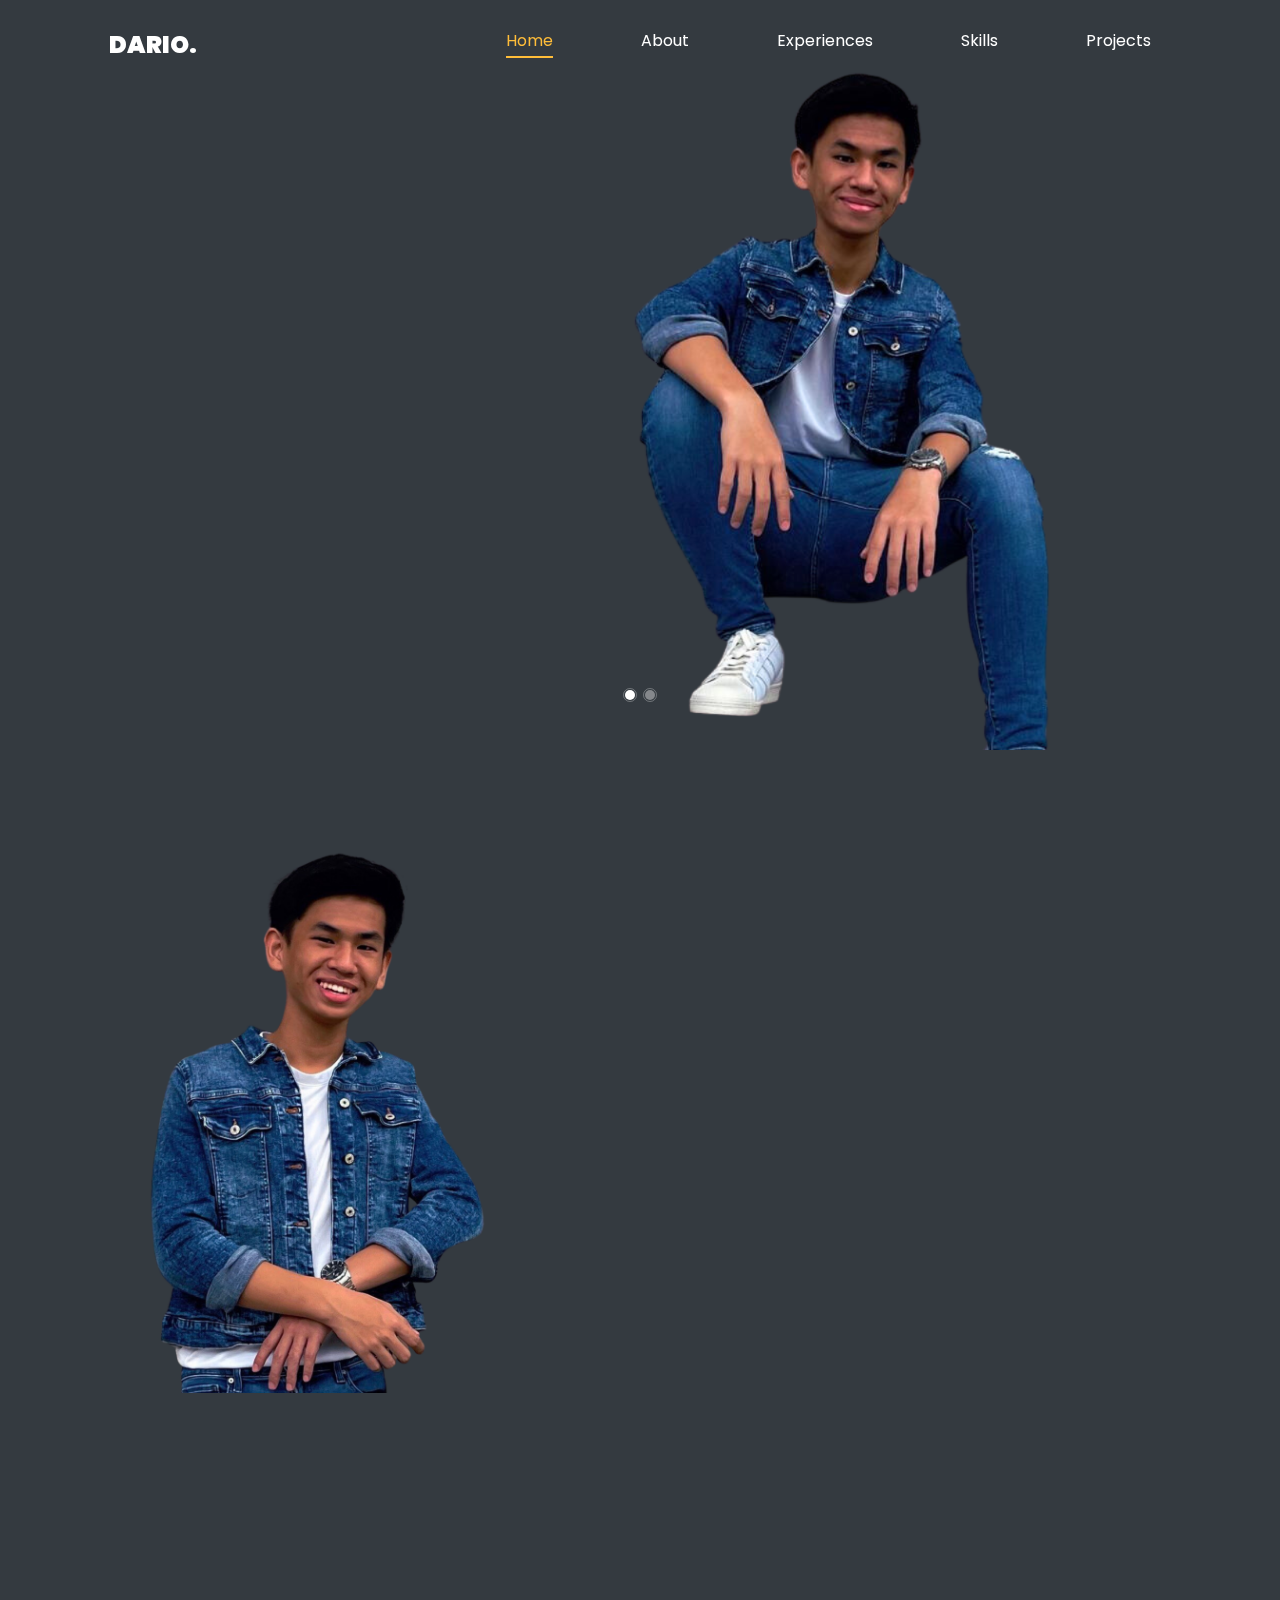
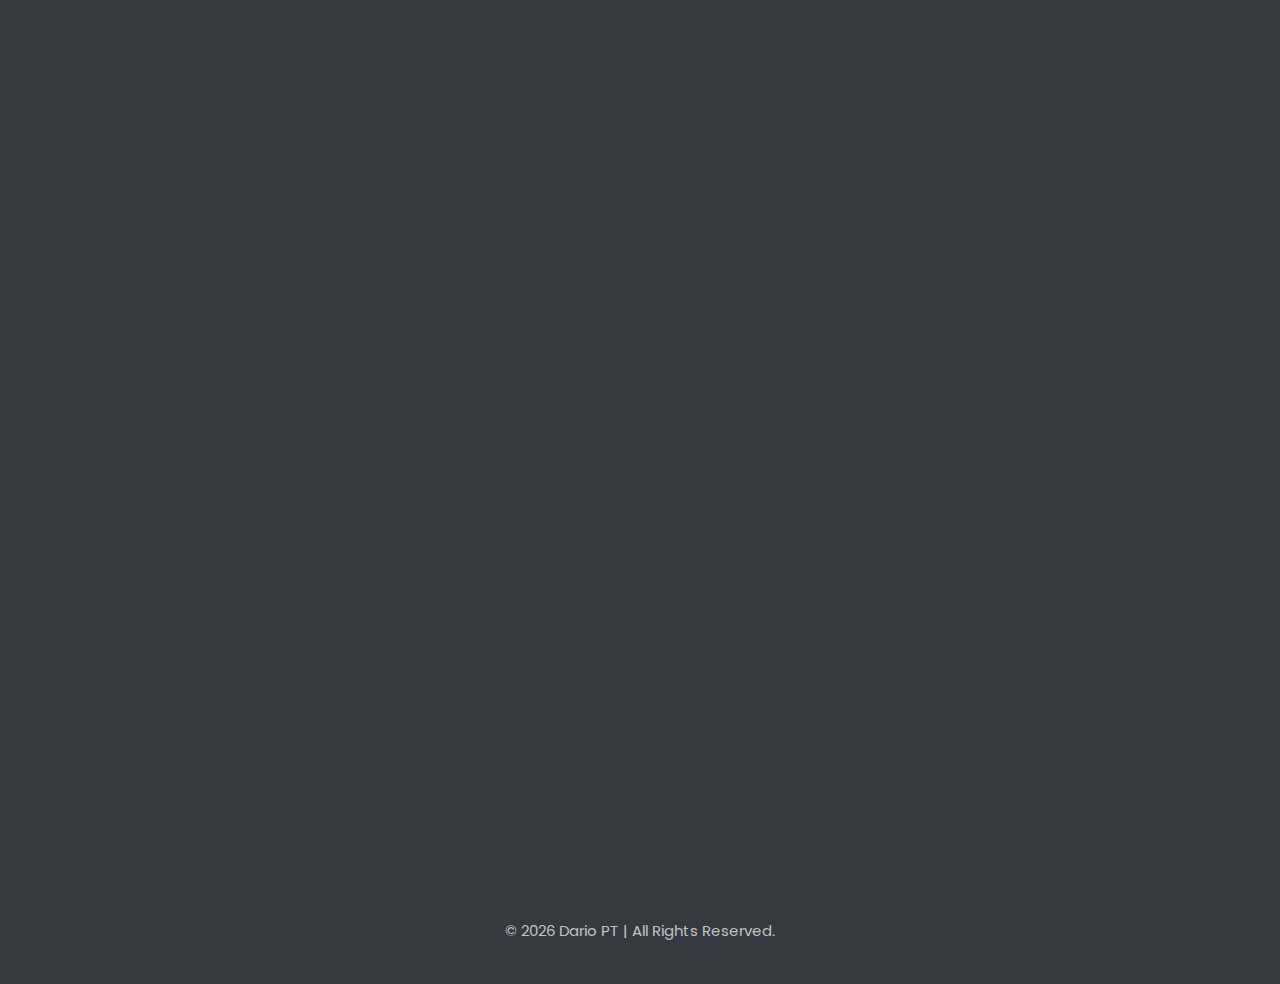
==== commit 7aee6bb1: "Remove loader from index.html" ====
--- a/index.html
+++ b/index.html
@@ -25,28 +25,6 @@
   </head>
 
   <body data-spy="scroll" data-target=".site-navbar-target" data-offset="300">	
-	
-	<!--Loader-->
-	<div class="loader">
-		<svg version="1.1" id="Layer_1" xmlns="http://www.w3.org/2000/svg" xmlns:xlink="http://www.w3.org/1999/xlink" x="0px" y="0px"
-		   width="90px" height="80px" viewBox="0 0 24 30" style="enable-background:new 0 0 50 50;" xml:space="preserve">
-		  <rect x="0" y="10" width="5" height="10" opacity="0.5">
-			<animate attributeName="opacity" attributeType="XML" values="0.2; 1; .2" begin="0s" dur="0.8s" repeatCount="indefinite" />
-			<animate attributeName="height" attributeType="XML" values="10; 20; 10" begin="0s" dur="0.8s" repeatCount="indefinite" />
-			<animate attributeName="y" attributeType="XML" values="10; 5; 10" begin="0s" dur="0.8s" repeatCount="indefinite" />
-		  </rect>
-		  <rect x="8" y="10" width="5" height="10" opacity="0.5">
-			<animate attributeName="opacity" attributeType="XML" values="0.2; 1; .2" begin="0.15s" dur="0.8s" repeatCount="indefinite" />
-			<animate attributeName="height" attributeType="XML" values="10; 20; 10" begin="0.15s" dur="0.8s" repeatCount="indefinite" />
-			<animate attributeName="y" attributeType="XML" values="10; 5; 10" begin="0.15s" dur="0.8s" repeatCount="indefinite" />
-		  </rect>
-		  <rect x="16" y="10" width="5" height="10" opacity="0.5">
-			<animate attributeName="opacity" attributeType="XML" values="0.2; 1; .2" begin="0.3s" dur="0.8s" repeatCount="indefinite" />
-			<animate attributeName="height" attributeType="XML" values="10; 20; 10" begin="0.3s" dur="0.8s" repeatCount="indefinite" />
-			<animate attributeName="y" attributeType="XML" values="10; 5; 10" begin="0.3s" dur="0.8s" repeatCount="indefinite" />
-		  </rect>
-		</svg>
-	</div>
 	
 	<!-- Navigation Bar -->
 	<nav class="navbar navbar-expand-lg navbar-dark ftco_navbar ftco-navbar-light site-navbar-target sticky-top" id="ftco-navbar">
@@ -149,7 +127,7 @@
 						<div class="text">
 							<p style="font-size:17px;">
 								<!-- Project Completion Counter -->
-								<span class="number" data-number="13" style="font-weight:bold">0</span>
+								<span class="number" data-number="14" style="font-weight:bold">0</span>
 								<span style="font-weight:bold">Projects Completed</span>
 							</p>
 						</div>
@@ -383,13 +361,6 @@
       </div>
     </footer>
 
-	<script>
-		// Loader Function
-		setTimeout(function(){
-			$('.loader').fadeToggle();
-		}, 1500);
-	</script>
-
 	<!--JavaScript Files-->
 	<script src="js/jquery.min.js"></script>
 	<script src="js/jquery-migrate-3.0.1.min.js"></script>
@@ -403,4 +374,4 @@
 	<script src="js/main.js"></script>
   
   </body>
-</html>+</html>
--- a/css/style.css
+++ b/css/style.css
@@ -10057,7 +10057,8 @@
       font-size:17px;
   }
   .project-image{
-      width:89%;
+      width:91%;
+      height:190px;
       margin-bottom:25px;
   }
   .description-head, .description-text, .software-head, .software-text{
@@ -10069,7 +10070,7 @@
   .back{
       padding-left: 35px;
       padding-right: 35px;
-      font-size:13px;
+      font-size:12px;
       margin-left:15px;
       color:white;
   }
@@ -10408,4 +10409,9 @@
   text-align: center;
   justify-content: center;
   align-items: center;
-}+}
+
+/* Arrow Styling */
+.back-arrow {
+  font-size: 20px; 
+}
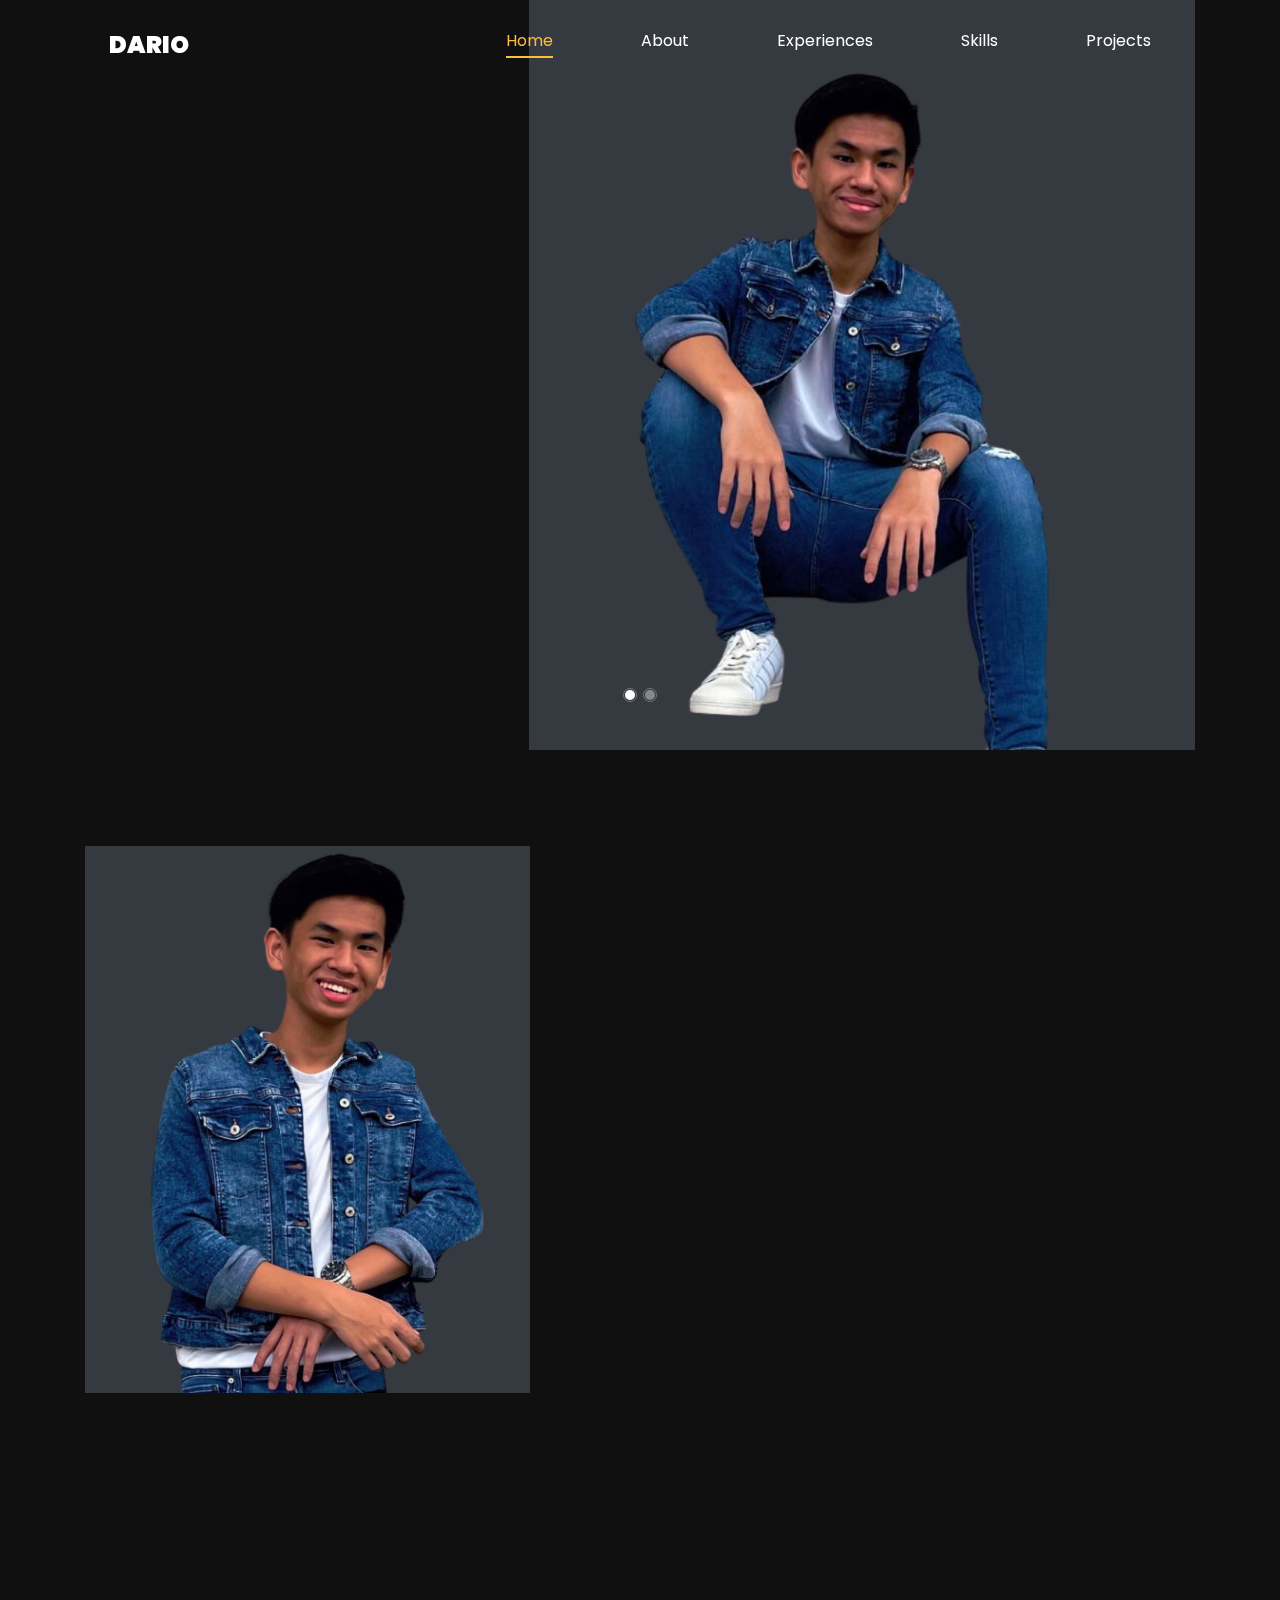
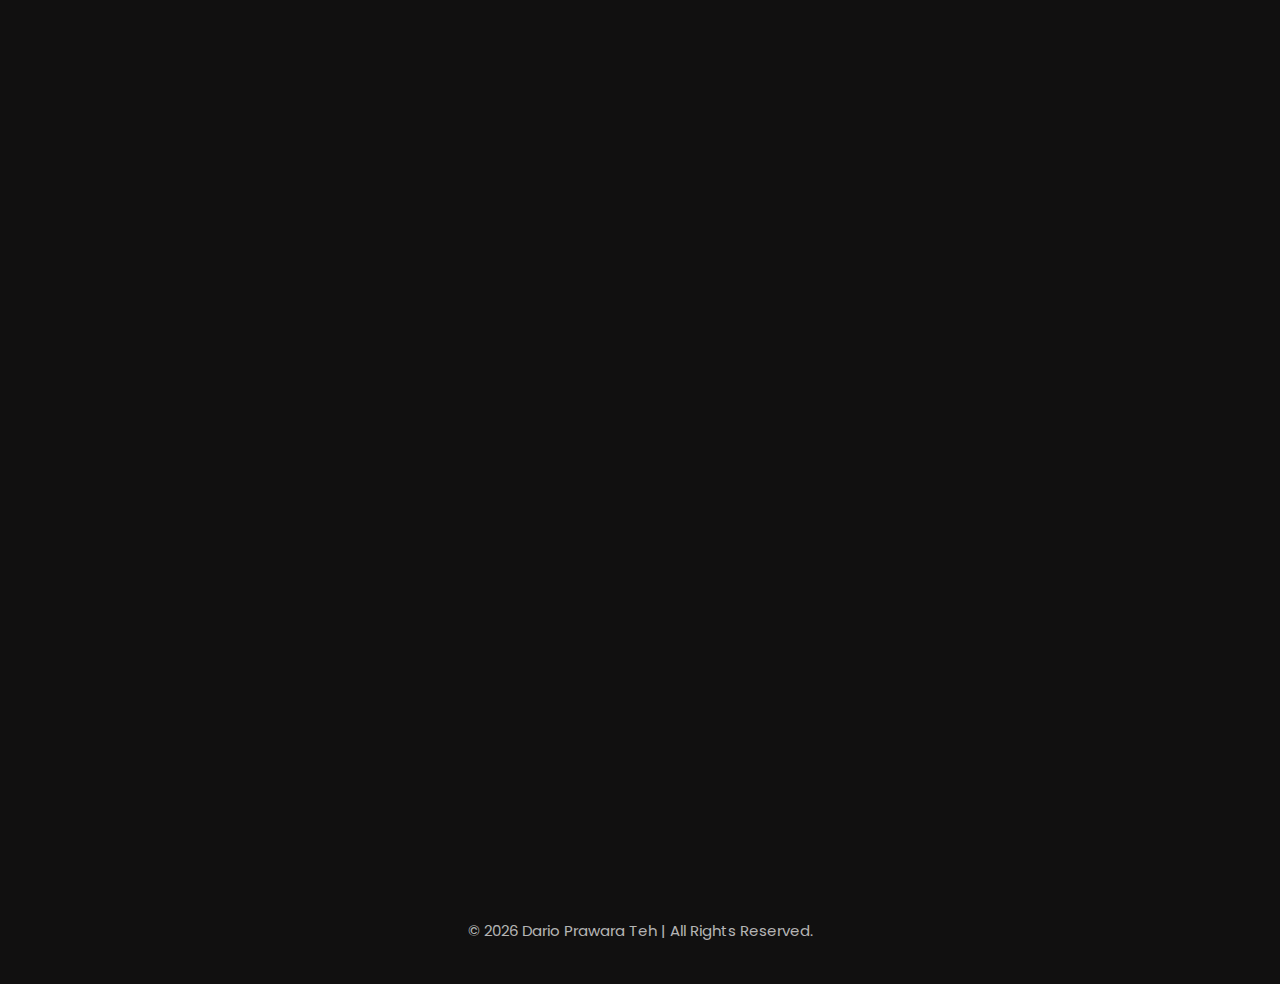
==== commit 5a8ebee2: "Update index.html" ====
--- a/index.html
+++ b/index.html
@@ -12,6 +12,7 @@
 	<meta property="og:url" content="https://darios-webpage.netlify.app/">
     
     <link href="https://fonts.googleapis.com/css?family=Poppins:100,200,300,400,500,600,700,800,900" rel="stylesheet">
+	<link href="https://fonts.googleapis.com/css2?family=DM+Sans:ital,opsz,wght@0,9..40,100..1000;1,9..40,100..1000&family=Inter:wght@800&display=swap" rel="stylesheet">
 
     <link rel="stylesheet" href="css/open-iconic-bootstrap.min.css">
     <link rel="stylesheet" href="css/animate.css">
@@ -30,11 +31,11 @@
 	<nav class="navbar navbar-expand-lg navbar-dark ftco_navbar ftco-navbar-light site-navbar-target sticky-top" id="ftco-navbar">
 		<div class="container">
 			<!-- Logo -->
-			<a class="navbar-brand px-4 mt-1" href="index.html">Dario.</a>
+			<a class="navbar-brand px-4 mt-1" href="index.html">Dario</a>
 			<!-- Hamburger Menu Button -->
 			<button class="navbar-toggler js-fh5co-nav-toggle fh5co-nav-toggle collapsed" type="button" data-toggle="collapse" data-target="#ftco-nav" aria-controls="ftco-nav" aria-expanded="false" aria-label="Toggle navigation">
 				<span class="oi oi-menu px-4"></span>
-				<span class="oi oi-x px-4"></span>
+		
 			</button>
 		
 			<!-- Navigation Links -->
@@ -70,8 +71,8 @@
 							<div class="text mx-3">
 								<span class="subheading">Hey There!</span>
 								<h1 class="mb-4 mt-3">I'm <span>Dario Prawara Teh</span></h1>
-								<h3 class="mb-4">An Aspiring Software Developer</h3>
-								<p><a href="./docs/RESUME-2023_DARIO-PRAWARA-TEH-WEI-RONG.pdf" class="btn btn-primary py-3 px-4">View CV</a> <a href="./public/projects.html" class="btn btn-white btn-outline-white py-3 px-4">My projects</a></p>
+								<h3 class="mb-4">An Aspiring Software Engineer</h3>
+								<p><a href="./docs/RESUME-2023-DARIO-PRAWARA-TEH-WEI-RONG.pdf" class="btn btn-primary py-3 px-4">View CV</a> <a href="./public/projects.html" class="btn btn-white btn-outline-white py-3 px-4">My projects</a></p>
 							</div>
 						</div>
 					</div>
@@ -85,10 +86,10 @@
 						<div class="overlay"></div>
 					</div>
 					<div class="one-forth d-flex align-items-center ftco-animate" data-scrollax=" properties: { translateY: '70%' }">
-						<div class="text">
+						<div class="text mx-3">
 							<span class="subheading">Hey There!</span>
 						  <h1 class="carousel-text-2 mb-4 mt-3">I'm a <span>computer science</span> student in Singapore</h1>
-						  <p><a href="./docs/RESUME-2023_DARIO-PRAWARA-TEH-WEI-RONG.pdf" class="btn btn-primary py-3 px-4">View CV</a> <a href="./public/projects.html" class="btn btn-white btn-outline-white py-3 px-4">My projects</a></p>
+						  <p><a href="./docs/RESUME-2023-DARIO-PRAWARA-TEH-WEI-RONG.pdf" class="btn btn-primary py-3 px-4">View CV</a> <a href="./public/projects.html" class="btn btn-white btn-outline-white py-3 px-4">My projects</a></p>
 					  </div>
 					</div>
 				  </div>
@@ -96,7 +97,6 @@
 			</div>
 		</div>
 	</section>
-
 	<!--About Me Section (Feature Interests, A bit About Me)-->
 	<section class="ftco-about img ftco-section ftco-no-pb pt-5 mt-5" id="about-section">
 		<div class="container">
@@ -127,7 +127,7 @@
 						<div class="text">
 							<p style="font-size:17px;">
 								<!-- Project Completion Counter -->
-								<span class="number" data-number="14" style="font-weight:bold">0</span>
+								<span class="number" data-number="15" style="font-weight:bold">0</span>
 								<span style="font-weight:bold">Projects Completed</span>
 							</p>
 						</div>
@@ -150,10 +150,11 @@
     		<div class="row">
     			<div class="experience col-md-4 mb-4">
     				<div class="exp resume-wrap ftco-animate">
-    					<span class="date">2022</span>
-    					<h2>IT Systems Support Intern</h2>
-    					<span class="position">TraceSafe Asia Pacific</span>
-    					<p class="mt-4">I played a key role in the production and development of MOH Sensor Gateways (IoT), taking the lead in guiding Year 3 Interns, meticulously managing technical data for efficient retrieval, and conducting comprehensive tests to ensure the optimal functioning of SIM cards within the gateway devices.</p>
+    					<span class="date">2024 - 2025</span>
+    					<h2>Mobile Team Awareness App Intern</h2>
+    					<span class="position">Defence Science & Technology Agency</span>
+    					<p class="mt-4">
+							As a C3 Division intern, I drove AI integration into mobile apps, focused on design-centric UI/UX and full-stack Kotlin development with rigorous testing. I also researched extensively on modular software and AI architectures, and proposed efficient methodologies.</p>
     				</div>
     			</div>
 
@@ -162,16 +163,16 @@
     					<span class="date">2023</span>
     					<h2>GroceryGO</h2>
     					<span class="position">My Incubator Startup</span>
-    					<p class="mt-4">I am currently working on an AI-powered grocery app, GroceryGO, to ease the hassles of grocery shopping using machine learning algorithms and AI image-to-text recognition tools. The idea achieved 3rd place at the Singapore Polytechnic Entrepreneurship Festival, proving the feasibility of this innovation.</p>
+    					<p class="mt-4">GroceryGO is an AI-powered app that eases the hassles of grocery shopping using machine learning algorithms and AI image-to-text recognition tools. The idea achieved Silver at the Batey Hackathon for Startups 2023, proving the feasibility of this innovation.</p>
     				</div>
     			</div>
 
     			<div class="experience col-md-4 mb-4">
     				<div class="exp resume-wrap ftco-animate">
-    					<span class="date">2022-2025</span>
-    					<h2>Diploma in Applied AI &amp; Analytics</h2>
-    					<span class="position">Singapore Polytechnic</span>
-    					<p class="mt-4">Pursuing a diploma in Applied AI and Analytics exposed me to coding software, equipping me with programming skills for data analysis, machine learning, and building AI models. This enables me to handle complex datasets, implement algorithms, and obtain insights for informed decisions.</p>
+    					<span class="date">2022</span>
+    					<h2>IT Systems Support Intern</h2>
+    					<span class="position">TraceSafe Asia Pacific</span>
+    					<p class="mt-4">I played a key role in the production and development of MOH Sensor Gateways (IoT), taking the lead in guiding Year 3 Interns, meticulously managing technical data for efficient retrieval, and conducting comprehensive tests to ensure the optimal functioning of SIM cards within the gateway devices.</p>
     				</div>
     			</div>
     		</div>
@@ -185,7 +186,7 @@
           <div class="col-md-10 heading-section text-center ftco-animate">
           	<h1 class="big big-2">SKILLS</h1>
             <h2 class="mb-4">SKILLS</h2>
-            <p class="px-2">Pursuing a diploma in Applied AI and Analytics, I possess expertise in various programming software, allowing me to proficiently analyze complex data, develop advanced algorithms, and create innovative AI solutions.</p>
+            <p class="px-2"></p>I possess expertise in various programming software, allowing me to proficiently analyze complex data, develop advanced algorithms, and create innovative AI solutions.</p>
           </div>
         </div>
     		<div class="row">
@@ -355,7 +356,7 @@
 
         <div class="row">
           <div class="col-md-12 text-center mb-4">
-            <p style="font-size:15px">&copy;&nbsp;<script>document.write(new Date().getFullYear());</script> Dario PT | All Rights Reserved.</p>
+            <p style="font-size:15px">&copy;&nbsp;<script>document.write(new Date().getFullYear());</script> Dario Prawara Teh | All Rights Reserved.</p>
           </div>
         </div>
       </div>
--- a/css/style.css
+++ b/css/style.css
@@ -1,4 +1,7 @@
-/*! * Bootstrap v4.3.1 (https://getbootstrap.com/) * Copyright 2011-2019 The Bootstrap Authors * Copyright 2011-2019 Twitter, Inc. * Licensed under MIT (https://github.com/twbs/bootstrap/blob/master/LICENSE) */
+@font-face {
+  font-family: 'SFPro';
+  src: url('../fonts/SFPRODISPLAYREGULAR.OTF') format('opentype');
+}
 :root {
   --blue: #007bff;
   --indigo: #6610f2;
@@ -44,11 +47,10 @@
 }
 body {
   margin: 0;
-  font-family: -apple-system, BlinkMacSystemFont, "Segoe UI", Roboto, "Helvetica Neue", Arial, "Noto Sans", sans-serif, "Apple Color Emoji", "Segoe UI Emoji", "Segoe UI Symbol", "Noto Color Emoji";
   font-size: 1rem;
   font-weight: 400;
   line-height: 1.5;
-  color: #212529;
+  color: #111010;
   text-align: left;
   background-color: #fff;
 }
@@ -3120,12 +3122,12 @@
   border-color: #e9ecef #e9ecef #dee2e6;
 }
 .nav-tabs .nav-link.disabled {
-  color: #343a40;
+  color: #111010;
   background-color: transparent;
   border-color: transparent;
 }
 .nav-tabs .nav-link.active, .nav-tabs .nav-item.show .nav-link {
-  color: #343a40;
+  color: #111010;
   background-color: #fff;
   border-color: #dee2e6 #dee2e6 #fff;
 }
@@ -3484,7 +3486,7 @@
   color: rgba(0, 0, 0, 0.9);
 }
 .navbar-light .navbar-toggler {
-  color: #343a40;
+  color: #111010;
   border-color: rgba(0, 0, 0, 0.1);
 }
 .navbar-light .navbar-toggler-icon {
@@ -3597,8 +3599,8 @@
 }
 .card-footer {
   padding: 0.75rem 1.25rem;
-  background-color: rgba(0, 0, 0, 0.03);
-  border-top: 1px solid rgba(0, 0, 0, 0.125);
+  background-color: #111010;
+  border-top: 1px solid #111010;
 }
 .card-footer:last-child {
   border-radius: 0 0 calc(0.25rem - 1px) calc(0.25rem - 1px);
@@ -5312,7 +5314,7 @@
   background-color: #dae0e5 !important;
 }
 .bg-dark {
-  background-color: #343a40 !important;
+  background-color: #000 !important;
 }
 a.bg-dark:hover, a.bg-dark:focus, button.bg-dark:hover, button.bg-dark:focus {
   background-color: #1d2124 !important;
@@ -5375,7 +5377,7 @@
   border-color: #f8f9fa !important;
 }
 .border-dark {
-  border-color: #343a40 !important;
+  border-color: #000 !important;
 }
 .border-white {
   border-color: #fff !important;
@@ -8251,7 +8253,7 @@
 }
 body {
   font-family: "Poppins", Arial, sans-serif;
-  background: #343a40;
+  background: #111010;
   font-size: 16px;
   line-height: 1.8;
   font-weight: 400;
@@ -8291,7 +8293,7 @@
 }
 @media (max-width: 991.98px) {
   .ftco-navbar-light {
-      background: #343a40 !important;
+      background: #111010 !important;
       position: relative;
       top: 0;
       padding-top: 0;
@@ -8443,7 +8445,7 @@
   left: 0;
   top: 0;
   margin-top: -130px;
-  background: #343a40 !important;
+  background: #111010 !important;
   -webkit-box-shadow: 0 0 10px 0 rgba(0, 0, 0, 0.1);
   box-shadow: 0 0 10px 0 rgba(0, 0, 0, 0.1);
   padding: 0 15px;
@@ -8500,7 +8502,7 @@
   letter-spacing: .1em;
 }
 .ftco-navbar-light.scrolled .nav-link {
-  color: #343a40 !important;
+  color: #111010 !important;
 }
 .ftco-navbar-light.scrolled .nav-link.active {
   color: #ffbd39 !important;
@@ -8622,7 +8624,7 @@
   bottom: 0;
   left: 0;
   right: 0;
-  background: #343a40;
+  background: #111010;
   opacity: 0;
 }
 .owl-carousel.home-slider .slider-item .slider-text {
@@ -8645,7 +8647,7 @@
   bottom: 0;
   left: 0;
   right: 0;
-  background: #343a40;
+  background: #111010;
   opacity: 0;
 }
 @media (max-width: 1199.98px) {
@@ -8710,7 +8712,7 @@
  }
 }
 .owl-carousel.home-slider .slider-item .slider-text .subheading {
-  color: #343a40;
+  color: #111010;
   font-weight: 600;
   font-size: 14px;
   letter-spacing: 3px;
@@ -8795,7 +8797,7 @@
 .owl-carousel.home-slider .owl-nav .owl-prev span:before, .owl-carousel.home-slider .owl-nav .owl-next span:before {
   font-size: 20px;
   margin-top: 7px;
-  color: #343a40;
+  color: #111010;
 }
 .owl-carousel.home-slider .owl-nav .owl-prev {
   top: 0 !important;
@@ -8825,7 +8827,7 @@
  }
 }
 .owl-carousel.home-slider .owl-nav .owl-next:hover, .owl-carousel.home-slider .owl-nav .owl-next:focus {
-  background: #343a40 !important;
+  background: #111010 !important;
   outline: none !important;
 }
 .owl-carousel.home-slider .owl-nav .owl-next:hover span:before, .owl-carousel.home-slider .owl-nav .owl-next:focus span:before {
@@ -8870,7 +8872,7 @@
   bottom: 0;
   content: '';
   opacity: 0;
-  background: #343a40;
+  background: #111010;
 }
 .slider-text h1 {
   font-size: 48px;
@@ -9390,7 +9392,7 @@
 }
 .ftco-footer {
   font-size: 16px;
-  background: #343a40;
+  background: #111010;
   z-index: 0;
 }
 .ftco-footer .ftco-footer-logo {
@@ -9990,17 +9992,9 @@
 }
 
 /* Card Styles */
-.card-projects:hover {
-  background: #ffbd39;
-}
 .card-projects p {
-  color: #999999 
-}
-.card-projects:hover h5 {
-  color: #000000;
-}
-.card-projects:hover p {
-  color: #000000;
+  color: #999999;
+  font-weight: 600;
 }
 .card, .exp {
   height: 100%;
@@ -10064,7 +10058,7 @@
   .description-head, .description-text, .software-head, .software-text{
       margin-left: 17px;
       font-size:15px;
-      padding-right:20px;
+      padding-right:18px;
       margin-top:40px;
   }
   .back{
@@ -10332,46 +10326,14 @@
  }
 }
 
-/* Loader CSS Animation */
-.loader {
-  background-color: #343a40;
-  position: fixed;
-  right: 0;
-  left: 0;
-  top: 0;
-  bottom: 0;
-  z-index: 222222;
-}
-.loader svg {
-  position: absolute;
-  left: 50%;
-  top: 50%;
-  -webkit-transform: translate(-50%, -50%);
-  transform: translate(-50%, -50%);
-}
-.loader svg path, .loader svg rect {
-  fill: #ffbd39;
-}
-
 /* Navigation Hamburger Icon */
 /* Initially hide the 'x' icon when the navbar is collapsed */
-.navbar-toggler.collapsed .oi-x {
-  display: none;
-}
 /* Show the 'menu' icon when the navbar is collapsed */
 .navbar-toggler.collapsed .oi-menu {
   display: inline-block;
 }
-/* Hide the 'menu' icon when the navbar is collapsed */
-.navbar-toggler:not(.collapsed) .oi-menu {
-  display: none;
-}
-/* Show the 'x' icon when the navbar is collapsed */
-.navbar-toggler:not(.collapsed) .oi-x {
-  display: inline-block;
-}
 /* Add a smooth transition effect for icon change */
-.navbar-toggler .oi-menu, .navbar-toggler .oi-x {
+.navbar-toggler .oi-menu, .navbar-toggler .oi-menu {
   transition: all 0.3s;
 }
 
@@ -10381,7 +10343,7 @@
   align-items: center;
   border: 1px solid white;
   border-radius: 50px;
-  background-color: #343a40;
+
 }
 .search-bar {
   flex-grow: 1;
@@ -10415,3 +10377,38 @@
 .back-arrow {
   font-size: 20px; 
 }
+
+.projects-carousel .container {
+  position: relative;
+  overflow: hidden;
+}
+
+.projects-slider .projects {
+  display: flex;
+  transition: transform 0.3s ease-in-out;
+}
+
+.project {
+  min-width: 100%; /* Ensure each project takes full width of the container */
+  box-sizing: border-box;
+  padding: 20px;
+  text-align: center;
+}
+
+.slide-arrow {
+  position: absolute;
+  top: 50%;
+  transform: translateY(-50%);
+  border: none;
+  background-color: #fff;
+  cursor: pointer;
+}
+
+.prev-arrow {
+  left: 10px;
+}
+
+.next-arrow {
+  right: 10px;
+}
+
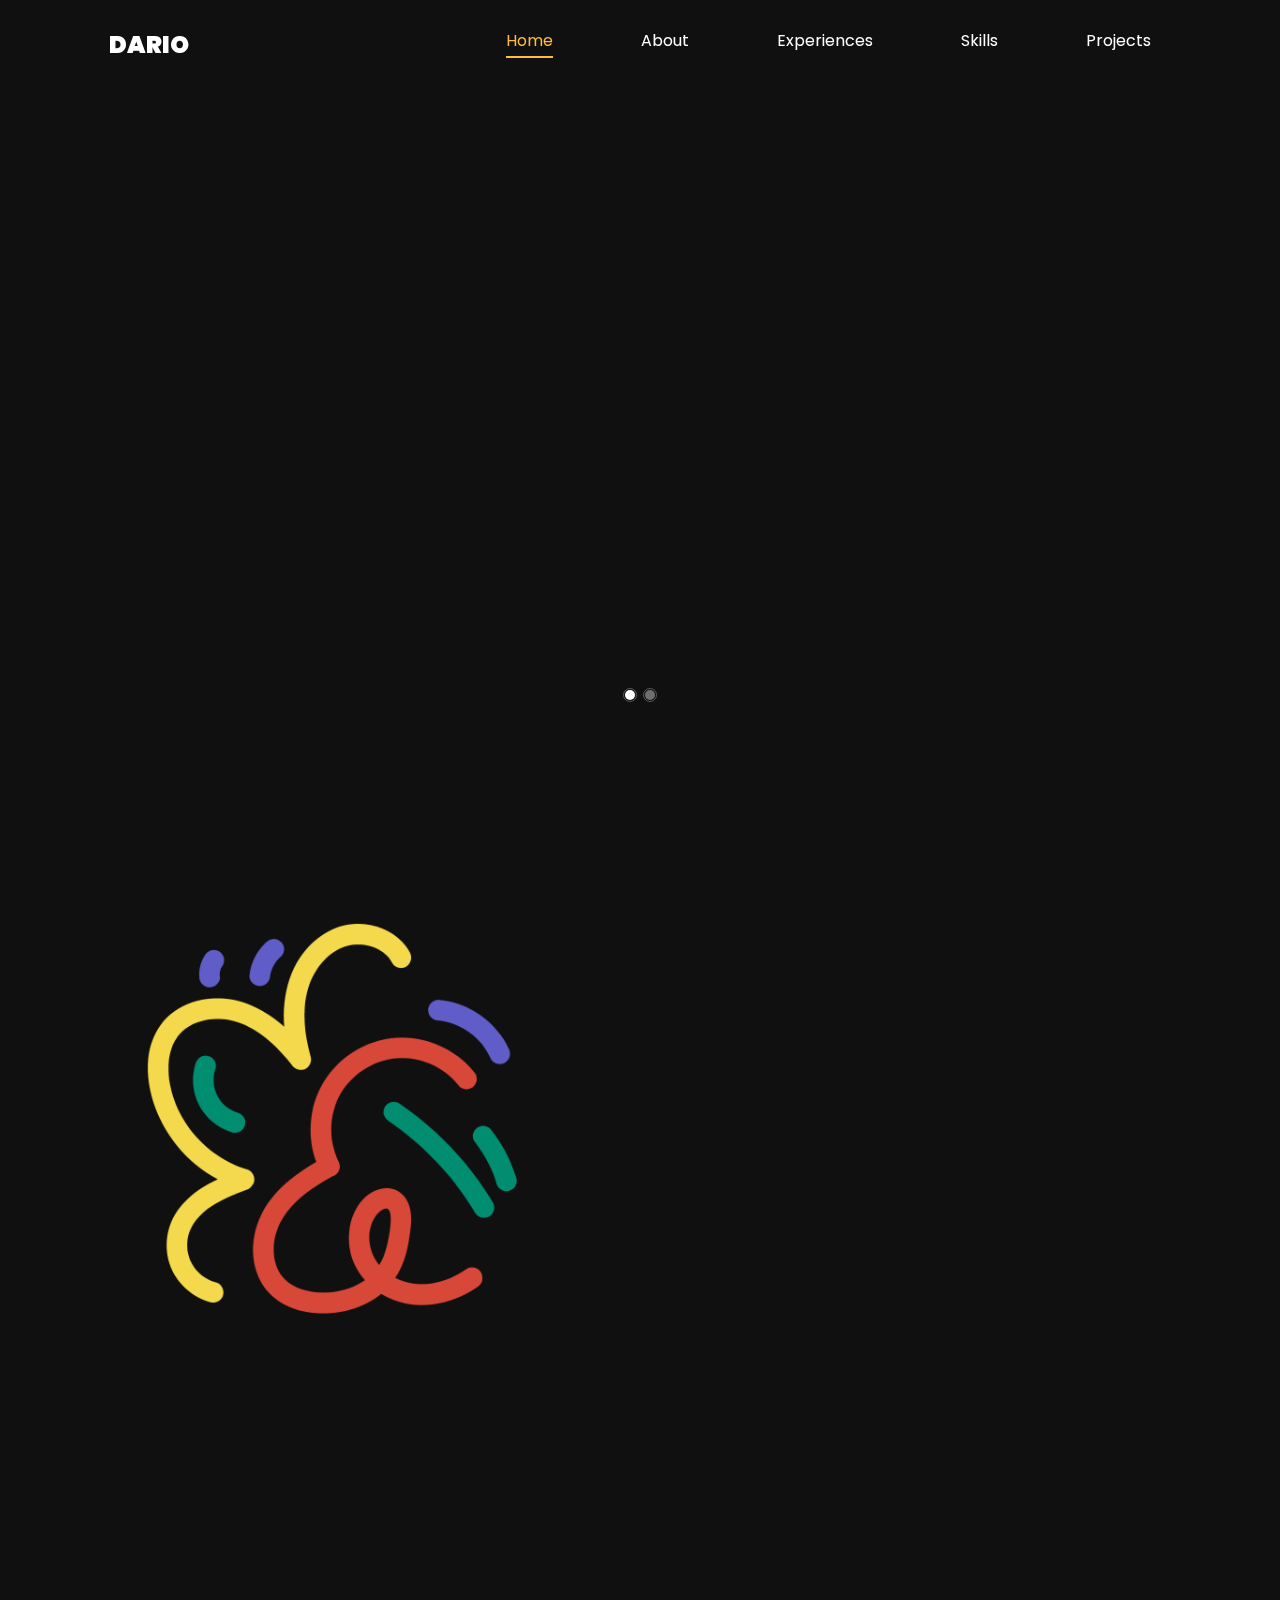
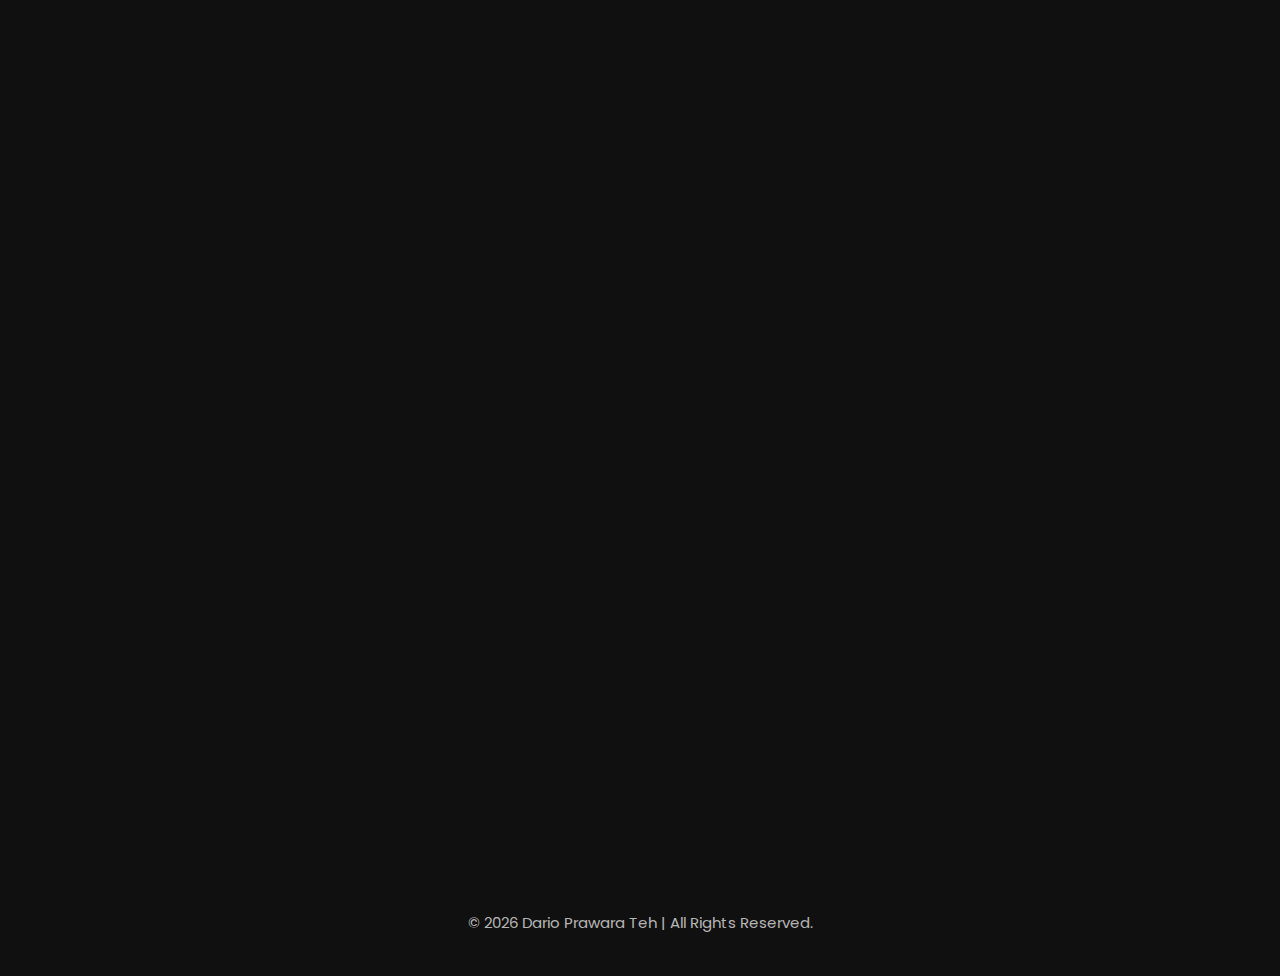
==== commit 7f118fe8: "Update index.html" ====
--- a/index.html
+++ b/index.html
@@ -58,42 +58,43 @@
 	
 	<!-- Home Section (Introduction and Picture) -->
 	<section id="home-section" class="hero">
-		<div class="home-slider owl-carousel" data-plugin-options="{'items': 1, 'loop': false, 'dots': false, 'nav': true, 'autoHeight': false, 'preventMovementUntilSwipeScrollTolerance': true, 'swipeScrollTolerance': 50}">
-			<!--Feature Section / Introduction Section-->
-			<div class="slider-item">
+		<div class="home-slider owl-carousel" data-plugin-options="{'items': 1, 'loop': true, 'dots': true, 'nav': false, 'autoHeight': false, 'preventMovementUntilSwipeScrollTolerance': true, 'swipeScrollTolerance': 50}">
+			<!-- First slider item without image -->
+			<div class="slider-item mt-3">
 				<div class="overlay"></div>
 				<div class="container">
-					<div class="row d-md-flex no-gutters slider-text align-items-end justify-content-end" data-scrollax-parent="true">
-						<div class="one-third js-fullheight order-md-last img" style="background-image:url(images/bg_1.png);">
-							<div class="overlay"></div>
-						</div>
-						<div class="one-forth d-flex align-items-center ftco-animate" data-scrollax="properties: { translateY: '70%' }">
-							<div class="text mx-3">
+					<div class="row d-md-flex no-gutters slider-text align-items-center justify-content-center" data-scrollax-parent="true">
+						<div class="col-12 d-flex align-items-center justify-content-center ftco-animate" data-scrollax="properties: { translateY: '70%' }">
+							<div class="text text-center">
 								<span class="subheading">Hey There!</span>
 								<h1 class="mb-4 mt-3">I'm <span>Dario Prawara Teh</span></h1>
 								<h3 class="mb-4">An Aspiring Software Engineer</h3>
-								<p><a href="./docs/RESUME-2023-DARIO-PRAWARA-TEH-WEI-RONG.pdf" class="btn btn-primary py-3 px-4">View CV</a> <a href="./public/projects.html" class="btn btn-white btn-outline-white py-3 px-4">My projects</a></p>
-							</div>
-						</div>
-					</div>
-				</div>
-			</div>
-			<div class="slider-item">
+								<p class="mt-5">
+									<a href="./docs/RESUME-2023-DARIO-PRAWARA-TEH-WEI-RONG.pdf" class="resume-btn btn btn-primary py-3 px-4">View CV</a>
+									<a href="./public/projects.html" class="project-btn btn btn-white btn-outline-white py-3 px-4">My projects</a>
+								</p>
+							</div>
+						</div>
+					</div>
+				</div>
+			</div>
+			<!-- Second slider item without image -->
+			<div class="slider-item mt-3">
 				<div class="overlay"></div>
-			  <div class="container">
-				<div class="row d-flex no-gutters slider-text align-items-end justify-content-end" data-scrollax-parent="true">
-					<div class="one-third js-fullheight order-md-last img" style="background-image:url(images/bg_1_ver2.png);">
-						<div class="overlay"></div>
-					</div>
-					<div class="one-forth d-flex align-items-center ftco-animate" data-scrollax=" properties: { translateY: '70%' }">
-						<div class="text mx-3">
-							<span class="subheading">Hey There!</span>
-						  <h1 class="carousel-text-2 mb-4 mt-3">I'm a <span>computer science</span> student in Singapore</h1>
-						  <p><a href="./docs/RESUME-2023-DARIO-PRAWARA-TEH-WEI-RONG.pdf" class="btn btn-primary py-3 px-4">View CV</a> <a href="./public/projects.html" class="btn btn-white btn-outline-white py-3 px-4">My projects</a></p>
-					  </div>
-					</div>
-				  </div>
-			  </div>
+				<div class="container">
+					<div class="row d-md-flex no-gutters slider-text align-items-center justify-content-center" data-scrollax-parent="true">
+						<div class="col-10 d-flex align-items-center justify-content-center ftco-animate" data-scrollax="properties: { translateY: '70%' }">
+							<div class="text text-center">
+								<span class="subheading">Hey There!</span>
+								<h1 class="carousel-text-2 mb-4 mt-3">I'm a <span>computer science</span> student based in Singapore</h1>
+								<p class="mt-5">
+									<a href="./docs/RESUME-2023-DARIO-PRAWARA-TEH-WEI-RONG.pdf" class="resume-btn btn btn-primary py-3 px-4">View CV</a>
+									<a href="./public/projects.html" class="project-btn btn btn-white btn-outline-white py-3 px-4">My projects</a>
+								</p>
+							</div>
+						</div>
+					</div>
+				</div>
 			</div>
 		</div>
 	</section>
@@ -123,12 +124,12 @@
 						</div>
 					</div>
 					<!-- Counter Section -->
-					<div class="counter counter-wrap ftco-animate mt-md-4">
+					<div class="counter counter-wrap ftco-animate mt-md-3">
 						<div class="text">
 							<p style="font-size:17px;">
 								<!-- Project Completion Counter -->
 								<span class="number" data-number="15" style="font-weight:bold">0</span>
-								<span style="font-weight:bold">Projects Completed</span>
+								<span>projects completed</span>
 							</p>
 						</div>
 					</div>
